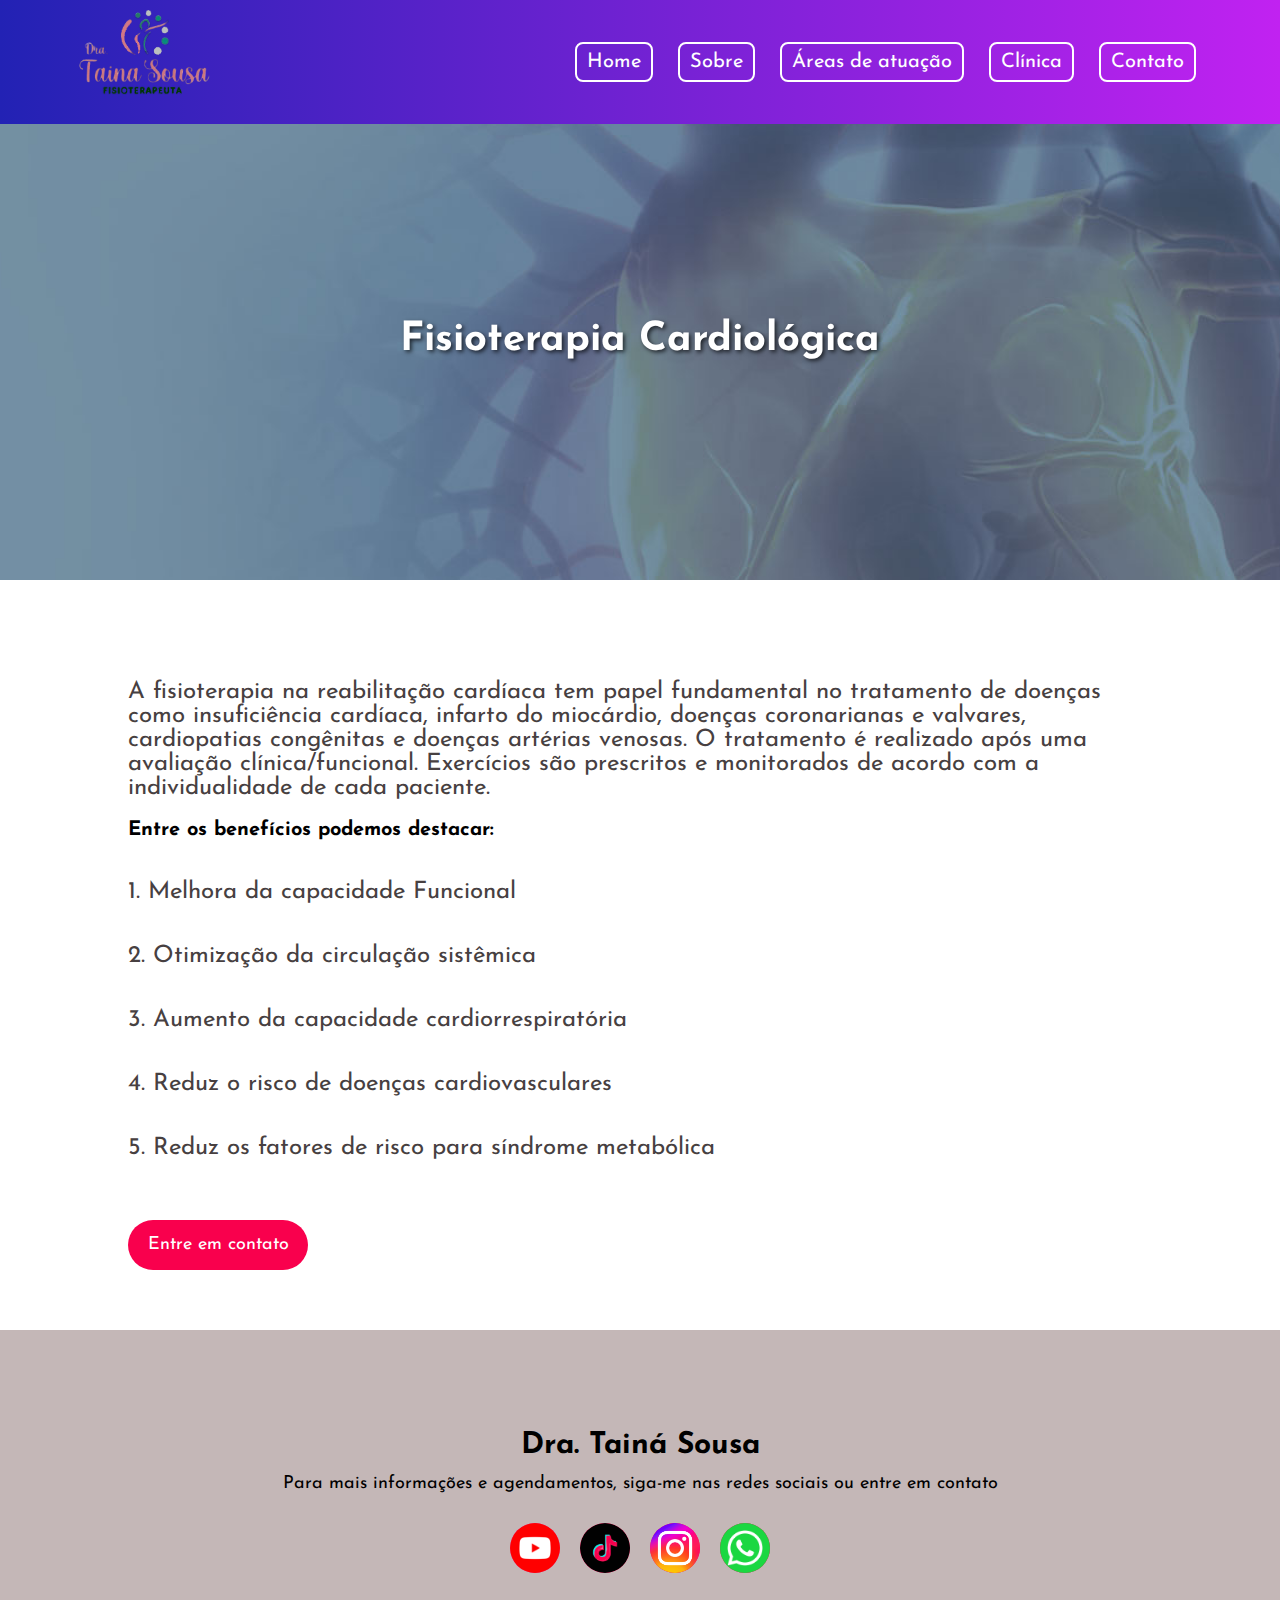
==== public/projeto1/index.html @ 821a134c "dafefa" ====
<!DOCTYPE html>
<html lang="pt-br">
  <head>
    <meta charset="UTF-8" />
    <meta http-equiv="X-UA-Compatible" content="IE=edge" />
    <meta name="viewport" content="width=device-width, initial-scale=1.0" />
    <link rel="stylesheet" href="../styles/styles.css" />
    <link rel="preconnect" href="https://fonts.googleapis.com" />
    <link rel="preconnect" href="https://fonts.gstatic.com" crossorigin />
    <link
      href="https://fonts.googleapis.com/css2?family=Josefin+Sans:ital,wght@0,200;1,200&display=swap"
      rel="stylesheet"
    />
    <link rel="preconnect" href="https://fonts.googleapis.com" />
    <link rel="preconnect" href="https://fonts.gstatic.com" crossorigin />
    <link
      href="https://fonts.googleapis.com/css2?family=Josefin+Sans:ital,wght@0,500;1,500&display=swap"
      rel="stylesheet"
    />
    <title>Dra. Tainá Sousa</title>
  </head>
  <body>
    <div class="caixa-principal" id="home">
      <nav>
        <div class="logo">
          <img
            src="../../img/Fisioterapia/logo.png"
            alt="Logo foto"
            class="logo-foto"
          />
        </div>

        <ul>
          <li><a class="link-menu" href="../../index.html#home">Home</a></li>
          <li><a class="link-menu" href="../../index.html#sobre">Sobre</a></li>
          <li><a class="link-menu" href="../../index.html#projetos">Áreas de atuação</a></li>
          <li><a class="link-menu" href="../../index.html#clinica">Clínica</a></li>
          <li><a class="link-menu" href="#fale-comigo">Contato</a></li>
        </ul>
      </nav>
      </nav>
      <div class="projetos" id="projetos">
        <div class="fundo">
          <img src="../../img/Fisioterapia/caps/1.png" alt="caps" />
        </div>
        
        <div class="cards-projetos">
          <div class="cards">
            <h5>Fisioterapia Cardiológica</h5>
           
          </div>
        </div>
        <div class="cards-projetos"></div>
      </div>
      <section id="sobre">
        <div>
          <p>
            A fisioterapia na reabilitação cardíaca tem papel fundamental no tratamento de doenças como insuficiência cardíaca, infarto do miocárdio, doenças coronarianas e valvares, cardiopatias congênitas e doenças artérias venosas. O tratamento é realizado após uma avaliação clínica/funcional. Exercícios são prescritos e monitorados de acordo com a individualidade de cada paciente.
          </p>
          <ul>
            <li>
              <strong>Entre os benefícios podemos destacar:</strong> 
              <p>1. Melhora da capacidade Funcional</p>
              <p>2. Otimização da circulação sistêmica</p>
              <p>3. Aumento da capacidade cardiorrespiratória</p>
              <p>4. Reduz o risco de doenças cardiovasculares</p>
              <p>5. Reduz os fatores de risco para síndrome metabólica</p>
            </li>
          </ul>
          <a href="https://www.linkedin.com/in/francilino-neto" target="_blank">
            <button>Entre em contato</button>
          </a>
        </div>
      </section>
      <footer id="fale-comigo">
        <h5>Dra. Tainá Sousa</h5>
        <p>
          Para mais informações e agendamentos, siga-me nas redes sociais ou entre em contato
        </p>
  
        <div class="social">
          <a href="https://www.linkedin.com/in/francilino-neto" target="_blank"
            ><img src="../../img/you.png" alt="LinkedIn"
          /></a>
          <a href="https://t.me/programador_python" target="_blank"
            ><img src="../../img/tick.png" alt="Telegram"
          /></a>
          <a href="https://github.com/Francilino-Netoo" target="_blank"
            ><img src="../../img/insta.png" alt="GitHub"
          /></a>
          <a
            href="https://api.whatsapp.com/send/?phone=%2B5588996015972&text&type=phone_number&app_absent=0"
            target="_blank"
            ><img src="../../img/wha.png" alt="WhatsApp"
          /></a>
        </div>
      </footer>
    </div>
  </body>
</html>
---- public/styles/styles.css ----
* {
  margin: 0;
  padding: 0;
  box-sizing: border-box;
  font-family: "Josefin Sans", sans-serif;
}

.caixa-principal {
  height: 100vh;
  width: 100%;
  background-size: 30%;
  background-position: right 100px bottom 100px;
  background-repeat: no-repeat;

  z-index: 1;
}

nav {
  position: fixed;
  display: flex;
  top: 0;
  left: 0;
  align-items: center;
  justify-content: space-between;
  width: 100%;
  background: linear-gradient(to right, #2222b4, #c122f1);
  padding: 0.01% 5%;
  z-index: 1000;
}

.logo img {
  height: 100px;
  margin-right: 20px;
  margin-bottom: 20px;
}

.minha-foto {
  display: none;
}

li {
  list-style: none;
  display: inline-block;
  font-size: 20px;
  margin-right: 20px;
  cursor: pointer;
}

.link-menu {
  text-decoration: none;
  color: #ffffff;
  border: 2px solid;
  padding: 3px 10px;
  border-radius: 8px;
  display: inline-block;
  line-height: 1.5;
  text-align: center;
}

li {
  display: inline;
  margin-right: 20px;
}

li:hover .link-menu,
.link-menu:hover {
  color: #00f929;
  border-color: #f9004d;
}

/* Contêiner principal */
.meu-nome {
  position: relative;
  width: 100%;
  max-width: 100%;
  overflow: hidden;
  height: 600px;
  display: flex;
  align-items: center;
  justify-content: center;
  margin-top: 100px;
}

/* Contêiner do slider */
.slider {
  position: relative;
  width: 100%;
  height: 100%;
  display: flex;
  transition: opacity 1s ease-in-out;
}

/* Slide individual */
.slide {
  position: absolute;
  width: 100%;
  height: 100%;
  opacity: 0;
  transition: opacity 1s ease-in-out;
  align-items: center;
  justify-content: center;
}

/* Slide ativo */
.slide.active {
  opacity: 1;
}

/* Texto sobreposto */
.slider-text {
  position: absolute;
  bottom: 50%;
  left: 50%;
  transform: translateX(-50%);
  color: white;
  font-size: 50px;
  text-shadow: 2px 2px 4px rgba(0, 0, 0, 0.7);
  z-index: 10;
  text-align: center;
}

/* Setas de navegação */
.prev,
.next {
  position: absolute;
  bottom: 50%;
  width: auto;
  padding: 25px;
  color: white;
  font-weight: bold;
  font-size: 40px;
  border-radius: 0 3px 3px 0;
  cursor: pointer;
  user-select: none;
  text-align: center;

  z-index: 3;
}

.prev {
  left: 10px;
}

.next {
  right: 10px;
}

/* Dots de navegação */
.nav-dots {
  position: absolute;
  bottom: 20px;
  left: 50%;
  transform: translateX(-50%);
  display: flex;
  gap: 10px;
}

.dot {
  background-color: #ffffff;
  border-radius: 50%;
  height: 10px;
  width: 10px;
  cursor: pointer;
  transition: background-color 0.3s ease;
}

.dot.active {
  background-color: #f9004d;
}

.agendar {
  text-align: center;
  margin-top: 10vh;
}

.agendar h2 {
  font-family: "Josefin Sans", sans-serif;
  font-weight: 700;
  color: #000000;
  font-size: 36px;
  margin: 0;
}

.agendar h2 span {
  display: inline;
}

.agendar h2 .fisiolife {
  color: #008000;
}

.agendar h2 .fisiolife-live {
  color: #00ff00;
}

.agendar h2 a {
  color: #f9004d;
  text-decoration: none;
  font-weight: bold;
}

.agendar h2 a:hover {
  text-decoration: underline;
}

section {
  display: flex;
  align-items: center;
  padding: 60px 10%;
  background-color: #fff;
  flex-wrap: wrap;
}

section img {
  height: 400px;
  border-radius: 50%;
  border: 2px solid #f9004d;
  margin-right: 20px;
  margin-bottom: 20px;
}
section#sobre p {
  margin-bottom: 20px;
}

section#sobre ul {
  margin-bottom: 20px;
}

section#sobre ul li {
  margin-bottom: 10px;
}
section#sobre ul li strong {
  display: block;
  margin-top: 10px;
  font-weight: bold;
}

section div h2 {
  color: #000000;
  font-size: 75px;
}

section div p {
  color: #474041;
  font-size: 24px;
  margin-top: 40px;
  margin-bottom: 60px;
}

section div button {
  color: #ffffff;
  background-color: #f9004d;
  height: 50px;
  width: 180px;
  font-size: 18px;
  border: none;
  border-radius: 26px;
}

section div button:hover {
  color: #000;
  border: 3px solid #f9004d;
  transition: 0.5s;
}

/*********************************/
.projetos {
  padding-top: 50px;
  padding-bottom: 100px;
  position: relative;
  text-align: center; /* Centraliza o texto e os elementos dentro da seção projetos */
}

.fundo {
  position: fixed;
  top: 0;
  left: 0;
  width: 100%;
  height: 100%;
  z-index: -1; /* Certifique-se de que está atrás de outros elementos */
  overflow: hidden; /* Garante que a imagem não ultrapasse a área da div */
}

.fundo img {
  width: 100%;
  height: 100%;
  object-fit: cover;
}

.projetos h2 {
  font-size: 50px;
  color: #ffffff;
  margin-bottom: 50px;
}

/* Estilo para o contêiner dos cartões */
.cards-projetos {
  display: grid;
  gap: 20px 1px;
  justify-items: center;
  margin-top: 100px;
}

/* Estilo para cada cartão */
.cards {
  width: 100%;
  max-width: 100%;
  height: 230px;
  position: relative;
  border-radius: 10px;
  overflow: hidden;
  display: flex;
  align-items: center;
  justify-content: center;
}

/* Contêiner da imagem dentro do cartão */
.cards .a img {
  width: 100%;
  height: 100%;
  object-fit: cover;
  display: block;
}

/* Estilo para o texto sobre a imagem */
.cards h5 {
  position: absolute;
  width: 100%;
  bottom: 20px;
  left: 50%;
  transform: translateX(-50%);
  color: #ffffff;
  font-size: 40px;
  margin: 0;
  text-shadow: 2px 2px 4px rgba(0, 0, 0, 0.7);
  align-items: center;
  justify-content: center;
  z-index: 1;
}
/************************************* */

.video-clinica {
  display: flex;
  gap: 20px; /* Espaçamento entre o vídeo e o mapa */
  align-items: flex-start; /* Alinha o vídeo e o mapa no topo */
}
.video iframe {
  width: 90%; /* Faz o iframe ocupar toda a largura do contêiner */
  height: 500px; /* Faz o iframe ocupar toda a altura do contêiner */
  border: 0; /* Remove a borda do iframe */
}
.video,
.map {
  flex: 1; /* Faz o vídeo e o mapa ocuparem a mesma largura */
}
.map h2 {
  margin-top: 10px;
  font-size: 20px;
  text-shadow: 2px 2px 4px rgba(0, 0, 0, 0.7);
}
.map a {
  text-decoration: none; /* Remove o sublinhado do link */
  color: #000; /* Define a cor padrão do texto do link */
  display: block; /* Garante que o link ocupe a largura do elemento pai */
  transition: color 0.3s; /* Adiciona uma transição suave na cor */
}

.map a:hover {
  color: #007bff; /* Cor do texto quando o mouse passa sobre o link */
}

iframe {
  max-width: 100%; /* Garante que o iframe não exceda a largura do contêiner */
  height: 500px; /* Ajusta a altura do iframe para manter a proporção */
}

/************************************* */
footer {
  background-color: #c4b7b7;
  padding-top: 100px;
  padding-bottom: 120px;
  display: flex;
  flex-direction: column;
  align-items: center;
  justify-content: center;
}

footer h5 {
  color: #000;
  font-size: 30px;
}

footer p {
  color: #000;
  font-size: 18px;
  margin-top: 14px;
  margin-bottom: 30px;
}

.social {
  display: flex;
  gap: 20px;
}

.social img {
  height: 50px;
  border-radius: 50%;
}

.social a {
  background-color: #f9004d;
  padding: 15px;
  display: flex;
  border-radius: 50%;
  align-items: center;
  justify-content: center;
  height: 50px;
  width: 50px;
  cursor: pointer;
}

.social a:hover {
  transform: scale(1.3);
  transition: 0.5s;
}
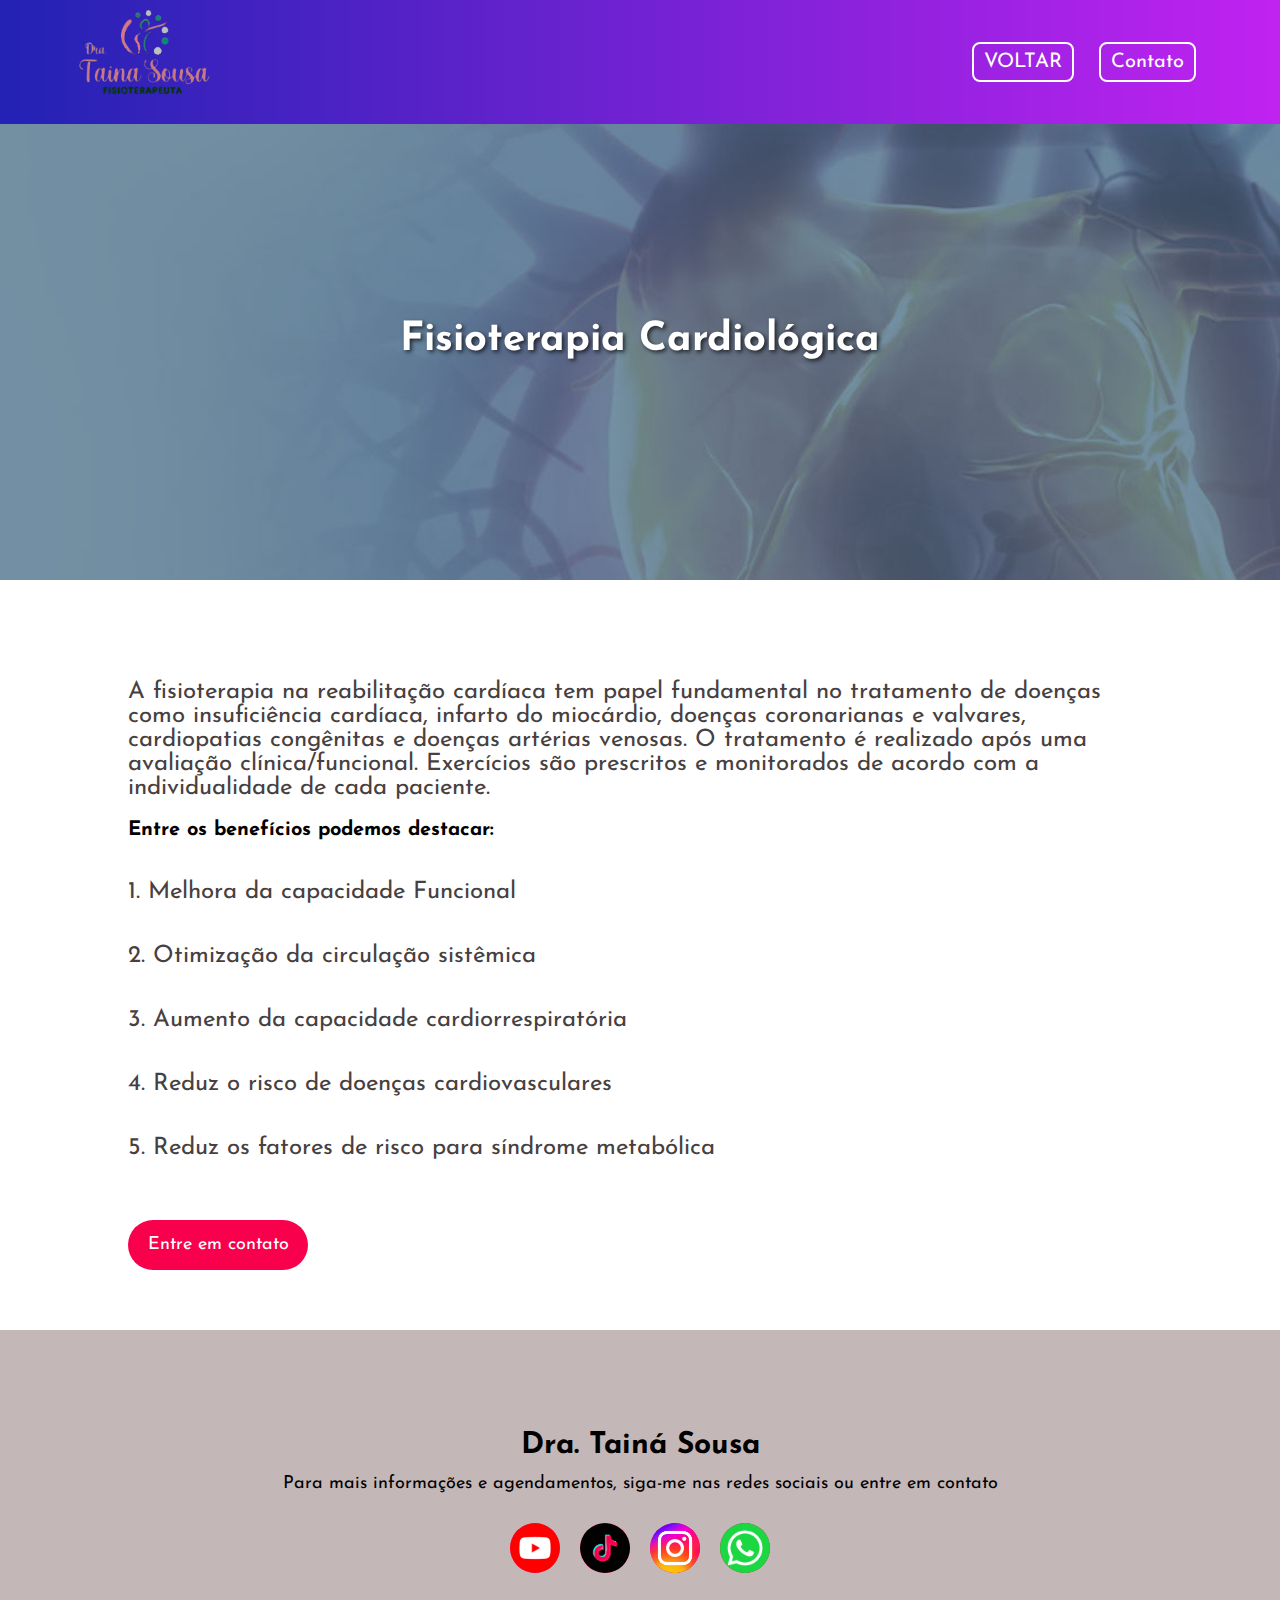
==== commit 8e710d79: "fefsfef" ====
--- a/public/projeto1/index.html
+++ b/public/projeto1/index.html
@@ -23,22 +23,20 @@
     <div class="caixa-principal" id="home">
       <nav>
         <div class="logo">
-          <img
+          <a class="link-menu1" href="../../index.html#home"
+            ><img
             src="../../img/Fisioterapia/logo.png"
             alt="Logo foto"
             class="logo-foto"
-          />
+          /></a>
         </div>
 
         <ul>
-          <li><a class="link-menu" href="../../index.html#home">Home</a></li>
-          <li><a class="link-menu" href="../../index.html#sobre">Sobre</a></li>
-          <li><a class="link-menu" href="../../index.html#projetos">Áreas de atuação</a></li>
-          <li><a class="link-menu" href="../../index.html#clinica">Clínica</a></li>
+          <li><a class="link-menu" href="../../index.html#projetos">VOLTAR</a></li>
           <li><a class="link-menu" href="#fale-comigo">Contato</a></li>
         </ul>
       </nav>
-      </nav>
+  
       <div class="projetos" id="projetos">
         <div class="fundo">
           <img src="../../img/Fisioterapia/caps/1.png" alt="caps" />
--- a/public/styles/styles.css
+++ b/public/styles/styles.css
@@ -423,3 +423,692 @@
   transform: scale(1.3);
   transition: 0.5s;
 }
+
+
+@media (max-width: 600px) { 
+  .logo img {
+    height: 100px;
+    margin-right: 20px;
+    margin-bottom: 20px;
+  }
+  
+  .minha-foto {
+    display: none;
+  }
+  
+  li {
+    list-style: none;
+    display: inline-block;
+    font-size: 20px;
+    margin-right: 20px;
+    cursor: pointer;
+  }
+  
+  .link-menu {
+    text-decoration: none;
+    color: #ffffff;
+    border: 2px solid;
+    padding: 3px 10px;
+    border-radius: 8px;
+    display: inline-block;
+    line-height: 1.5;
+    text-align: center;
+  }
+  
+  li {
+    display: inline;
+    margin-right: 20px;
+  }
+  
+  li:hover .link-menu,
+  .link-menu:hover {
+    color: #00f929;
+    border-color: #f9004d;
+  }
+  
+  /* Contêiner principal */
+  .meu-nome {
+    position: relative;
+    width: 100%;
+    max-width: 100%;
+    overflow: hidden;
+    height: 600px;
+    display: flex;
+    align-items: center;
+    justify-content: center;
+    margin-top: 100px;
+  }
+  
+  /* Contêiner do slider */
+  .slider {
+    position: relative;
+    width: 100%;
+    height: 100%;
+    display: flex;
+    transition: opacity 1s ease-in-out;
+  }
+  
+  /* Slide individual */
+  .slide {
+    position: absolute;
+    width: 100%;
+    height: 100%;
+    opacity: 0;
+    transition: opacity 1s ease-in-out;
+    align-items: center;
+    justify-content: center;
+  }
+  
+  /* Slide ativo */
+  .slide.active {
+    opacity: 1;
+  }
+  
+  /* Texto sobreposto */
+  .slider-text {
+    position: absolute;
+    bottom: 50%;
+    left: 50%;
+    transform: translateX(-50%);
+    color: white;
+    font-size: 50px;
+    text-shadow: 2px 2px 4px rgba(0, 0, 0, 0.7);
+    z-index: 10;
+    text-align: center;
+  }
+  
+  /* Setas de navegação */
+  .prev,
+  .next {
+    position: absolute;
+    bottom: 50%;
+    width: auto;
+    padding: 25px;
+    color: white;
+    font-weight: bold;
+    font-size: 40px;
+    border-radius: 0 3px 3px 0;
+    cursor: pointer;
+    user-select: none;
+    text-align: center;
+  
+    z-index: 3;
+  }
+  
+  .prev {
+    left: 10px;
+  }
+  
+  .next {
+    right: 10px;
+  }
+  
+  /* Dots de navegação */
+  .nav-dots {
+    position: absolute;
+    bottom: 20px;
+    left: 50%;
+    transform: translateX(-50%);
+    display: flex;
+    gap: 10px;
+  }
+  
+  .dot {
+    background-color: #ffffff;
+    border-radius: 50%;
+    height: 10px;
+    width: 10px;
+    cursor: pointer;
+    transition: background-color 0.3s ease;
+  }
+  
+  .dot.active {
+    background-color: #f9004d;
+  }
+  
+  .agendar {
+    text-align: center;
+    margin-top: 10vh;
+  }
+  
+  .agendar h2 {
+    font-family: "Josefin Sans", sans-serif;
+    font-weight: 700;
+    color: #000000;
+    font-size: 36px;
+    margin: 0;
+  }
+  
+  .agendar h2 span {
+    display: inline;
+  }
+  
+  .agendar h2 .fisiolife {
+    color: #008000;
+  }
+  
+  .agendar h2 .fisiolife-live {
+    color: #00ff00;
+  }
+  
+  .agendar h2 a {
+    color: #f9004d;
+    text-decoration: none;
+    font-weight: bold;
+  }
+  
+  .agendar h2 a:hover {
+    text-decoration: underline;
+  }
+  
+  section {
+    display: flex;
+    align-items: center;
+    padding: 60px 10%;
+    background-color: #fff;
+    flex-wrap: wrap;
+  }
+  
+  section img {
+    height: 400px;
+    border-radius: 50%;
+    border: 2px solid #f9004d;
+    margin-right: 20px;
+    margin-bottom: 20px;
+  }
+  section#sobre p {
+    margin-bottom: 20px;
+  }
+  
+  section#sobre ul {
+    margin-bottom: 20px;
+  }
+  
+  section#sobre ul li {
+    margin-bottom: 10px;
+  }
+  section#sobre ul li strong {
+    display: block;
+    margin-top: 10px;
+    font-weight: bold;
+  }
+  
+  section div h2 {
+    color: #000000;
+    font-size: 75px;
+  }
+  
+  section div p {
+    color: #474041;
+    font-size: 24px;
+    margin-top: 40px;
+    margin-bottom: 60px;
+  }
+  
+  section div button {
+    color: #ffffff;
+    background-color: #f9004d;
+    height: 50px;
+    width: 180px;
+    font-size: 18px;
+    border: none;
+    border-radius: 26px;
+  }
+  
+  section div button:hover {
+    color: #000;
+    border: 3px solid #f9004d;
+    transition: 0.5s;
+  }
+  
+  /*********************************/
+  .projetos {
+    padding-top: 50px;
+    padding-bottom: 100px;
+    position: relative;
+    text-align: center; /* Centraliza o texto e os elementos dentro da seção projetos */
+  }
+  
+  .fundo {
+    position: fixed;
+    top: 0;
+    left: 0;
+    width: 100%;
+    height: 100%;
+    z-index: -1; /* Certifique-se de que está atrás de outros elementos */
+    overflow: hidden; /* Garante que a imagem não ultrapasse a área da div */
+  }
+  
+  .fundo img {
+    width: 100%;
+    height: 100%;
+    object-fit: cover;
+  }
+  
+  .projetos h2 {
+    font-size: 50px;
+    color: #ffffff;
+    margin-bottom: 50px;
+  }
+  
+  /* Estilo para o contêiner dos cartões */
+  .cards-projetos {
+    display: grid;
+    gap: 20px 1px;
+    justify-items: center;
+    margin-top: 100px;
+  }
+  
+  /* Estilo para cada cartão */
+  .cards {
+    width: 100%;
+    max-width: 100%;
+    height: 230px;
+    position: relative;
+    border-radius: 10px;
+    overflow: hidden;
+    display: flex;
+    align-items: center;
+    justify-content: center;
+  }
+  
+  /* Contêiner da imagem dentro do cartão */
+  .cards .a img {
+    width: 100%;
+    height: 100%;
+    object-fit: cover;
+    display: block;
+  }
+  
+  /* Estilo para o texto sobre a imagem */
+  .cards h5 {
+    position: absolute;
+    width: 100%;
+    bottom: 20px;
+    left: 50%;
+    transform: translateX(-50%);
+    color: #ffffff;
+    font-size: 40px;
+    margin: 0;
+    text-shadow: 2px 2px 4px rgba(0, 0, 0, 0.7);
+    align-items: center;
+    justify-content: center;
+    z-index: 1;
+  }
+  /************************************* */
+  
+  /************************************* */
+  footer {
+    background-color: #c4b7b7;
+    padding-top: 100px;
+    padding-bottom: 120px;
+    display: flex;
+    flex-direction: column;
+    align-items: center;
+    justify-content: center;
+  }
+  
+  footer h5 {
+    color: #000;
+    font-size: 30px;
+  }
+  
+  footer p {
+    color: #000;
+    font-size: 18px;
+    margin-top: 14px;
+    margin-bottom: 30px;
+  }
+  
+  .social {
+    display: flex;
+    gap: 20px;
+  }
+  
+  .social img {
+    height: 50px;
+    border-radius: 50%;
+  }
+  
+  .social a {
+    background-color: #f9004d;
+    padding: 15px;
+    display: flex;
+    border-radius: 50%;
+    align-items: center;
+    justify-content: center;
+    height: 50px;
+    width: 50px;
+    cursor: pointer;
+  }
+  
+  .social a:hover {
+    transform: scale(1.3);
+    transition: 0.5s;
+  }
+  
+}
+
+@media (max-width: 480px) { 
+  .caixa-principal {
+    height: 40vh;
+    width: 100%;
+    background-size: 30%;
+    background-position: right 100px bottom 100px;
+    background-repeat: no-repeat;
+  
+    z-index: 1;
+  }
+  
+  .logo img {
+    height: 60px;
+    margin-right: 20px;
+    margin-bottom: 5px;
+  }
+  
+  .minha-foto {
+    display: none;
+  }
+  
+  li {
+    list-style: none;
+    display: inline-block;
+    font-size: 14px;
+    margin-right: 20px;
+    cursor: pointer;
+  }
+  
+  .link-menu {
+    text-decoration: none;
+    color: #ffffff;
+    border: 2px solid;
+    padding: 3px 10px;
+    border-radius: 8px;
+    display: inline-block;
+    line-height: 1.5;
+    text-align: center;
+  }
+  
+  li {
+    display: inline;
+    margin-right: 20px;
+  }
+  
+  li:hover .link-menu,
+  .link-menu:hover {
+    color: #00f929;
+    border-color: #f9004d;
+  }
+  
+  /* Contêiner principal */
+  .meu-nome {
+    position: relative;
+    width: 100%;
+    max-width: 100%;
+    overflow: hidden;
+    height: 600px;
+    display: flex;
+    align-items: center;
+    justify-content: center;
+    margin-top: 40px;
+  }
+  
+  /* Contêiner do slider */
+  .slider {
+    position: relative;
+    width: 100%;
+    height: 100%;
+    display: flex;
+    transition: opacity 1s ease-in-out;
+  }
+  
+  /* Slide individual */
+  .slide {
+    position: absolute;
+    width: 100%;
+    height: 100%;
+    opacity: 0;
+    transition: opacity 1s ease-in-out;
+    align-items: center;
+    justify-content: center;
+  }
+  
+  /* Texto sobreposto */
+  .slider-text {
+    position: absolute;
+    bottom: 50%;
+    left: 50%;
+    transform: translateX(-50%);
+    color: white;
+    font-size: 10px;
+    text-shadow: 2px 2px 4px rgba(0, 0, 0, 0.7);
+    z-index: 10;
+    text-align: center;
+  }
+   /* Estilo para o contêiner dos cartões */
+  .cards-projetos {
+    display: grid;
+    gap: 20px 1px;
+    justify-items: center;
+    margin-top: 5px;
+  }
+  
+  /* Estilo para cada cartão */
+  .cards {
+    width: 100%;
+    max-width: 100%;
+    height: 80px;
+    position: relative;
+    border-radius: 10px;
+    overflow: hidden;
+    display: flex;
+    align-items: center;
+    justify-content: center;
+  }
+  
+  /* Contêiner da imagem dentro do cartão */
+  .cards .a img {
+    width: 100%;
+    height: 100%;
+    object-fit: cover;
+    display: block;
+  }
+  
+  /* Estilo para o texto sobre a imagem */
+  .cards h5 {
+    position: absolute;
+    width: 100%;
+    bottom: 10px;
+    left: 50%;
+    transform: translateX(-50%);
+    color: #ffffff;
+    font-size: 20px;
+    margin: 0;
+    text-shadow: 2px 2px 4px rgba(0, 0, 0, 0.7);
+    align-items: center;
+    justify-content: center;
+    z-index: 1;
+  }
+  /* Setas de navegação */
+  .prev,
+  .next {
+    position: absolute;
+    bottom: 50%;
+    width: auto;
+    padding: 25px;
+    color: white;
+    font-weight: bold;
+    font-size: 10px;
+    border-radius: 0 3px 3px 0;
+    cursor: pointer;
+    user-select: none;
+    text-align: center;
+  
+    z-index: 3;
+  }
+  
+  .prev {
+    left: 10px;
+  }
+  
+  .next {
+    right: 10px;
+  }
+  
+  /* Dots de navegação */
+  .nav-dots {
+    position: absolute;
+    bottom: 10px;
+    left: 50%;
+    transform: translateX(-50%);
+    display: flex;
+    gap: 10px;
+  }
+  
+  .dot {
+    background-color: #ffffff;
+    border-radius: 50%;
+    height: 10px;
+    width: 10px;
+    cursor: pointer;
+    transition: background-color 0.3s ease;
+  }
+  
+  .agendar {
+    text-align: center;
+    margin-top: 2vh;
+  }
+  
+  .agendar h2 {
+    font-family: "Josefin Sans", sans-serif;
+    font-weight: 700;
+    color: #000000;
+    font-size: 36px;
+    margin: 0;
+  }
+  
+  
+  .agendar h2 a {
+    color: #f9004d;
+    text-decoration: none;
+    font-weight: bold;
+  }
+  
+  .agendar h2 a:hover {
+    text-decoration: underline;
+  }
+  
+  section {
+    display: flex;
+    align-items: center;
+    padding: 15px 10%;
+    background-color: #fff;
+    flex-wrap: wrap;
+  }
+  
+  section img {
+    height: 400px;
+    border-radius: 50%;
+    border: 2px solid #f9004d;
+    margin-right: 20px;
+    margin-bottom: 20px;
+  }
+  section#sobre p {
+    margin-bottom: 20px;
+  }
+  
+  section#sobre ul {
+    margin-bottom: 20px;
+  }
+  
+  section#sobre ul li {
+    margin-bottom: 10px;
+  }
+  section#sobre ul li strong {
+    display: block;
+    margin-top: 5px;
+    font-weight: bold;
+  }
+  
+  section div h2 {
+    color: #000000;
+    font-size: 14px;
+  }
+  
+  section div p {
+    color: #474041;
+    font-size: 14px;
+    margin-top: 20px;
+    margin-bottom: 20px;
+  }
+  
+  section div button {
+    color: #ffffff;
+    background-color: #f9004d;
+    height: 30px;
+    width: 130px;
+    font-size: 12px;
+    border: none;
+    border-radius: 26px;
+  }
+  
+  section div button:hover {
+    color: #000;
+    border: 3px solid #f9004d;
+    transition: 0.5s;
+  }
+  
+  /************************************* */
+  /************************************* */
+  footer {
+    background-color: #c4b7b7;
+    padding-top: 30px;
+    padding-bottom: 120px;
+    display: flex;
+    flex-direction: column;
+    align-items: center;
+    justify-content: center;
+  }
+  
+  footer h5 {
+    color: #000;
+    font-size: 20px;
+  }
+  
+  footer p {
+    color: #000;
+    font-size: 13px;
+    margin-top: 5px;
+    margin-bottom: 5px;
+    margin: 20px;
+    text-align: center;
+  }
+  
+  .social {
+    display: flex;
+    gap: 15px;
+  }
+  
+  .social img {
+    height: 50px;
+    border-radius: 50%;
+  }
+  
+  .social a {
+    background-color: #f9004d;
+    padding: 15px;
+    display: flex;
+    border-radius: 50%;
+    align-items: center;
+    justify-content: center;
+    height: 50px;
+    width: 50px;
+    cursor: pointer;
+  }
+  
+  .social a:hover {
+    transform: scale(1.3);
+    transition: 0.5s;
+  }
+  
+}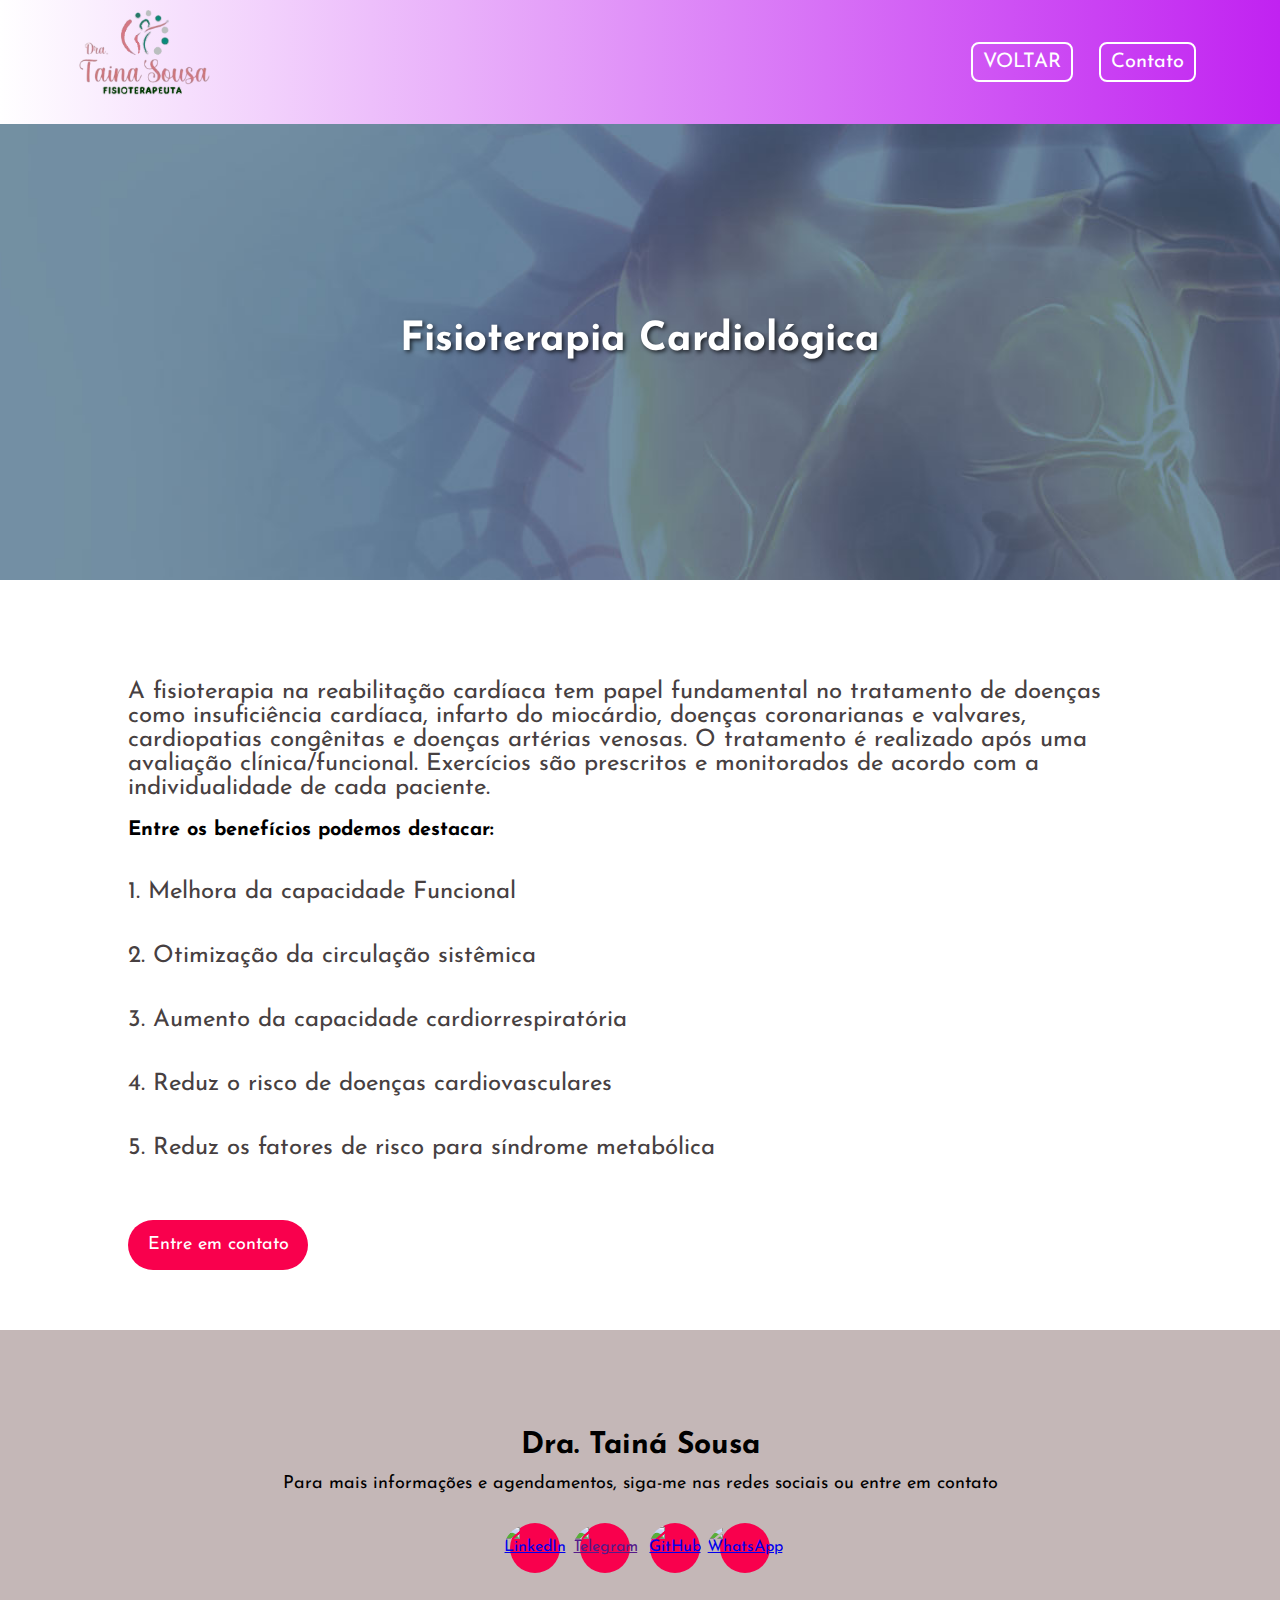
==== commit 821f1824: "e2erqrf3re32" ====
--- a/public/projeto1/index.html
+++ b/public/projeto1/index.html
@@ -25,27 +25,28 @@
         <div class="logo">
           <a class="link-menu1" href="../../index.html#home"
             ><img
-            src="../../img/Fisioterapia/logo.png"
-            alt="Logo foto"
-            class="logo-foto"
+              src="../../img/Fisioterapia/logo.png"
+              alt="Logo foto"
+              class="logo-foto"
           /></a>
         </div>
 
         <ul>
-          <li><a class="link-menu" href="../../index.html#projetos">VOLTAR</a></li>
+          <li>
+            <a class="link-menu" href="../../index.html#projetos">VOLTAR</a>
+          </li>
           <li><a class="link-menu" href="#fale-comigo">Contato</a></li>
         </ul>
       </nav>
-  
+
       <div class="projetos" id="projetos">
         <div class="fundo">
           <img src="../../img/Fisioterapia/caps/1.png" alt="caps" />
         </div>
-        
+
         <div class="cards-projetos">
           <div class="cards">
             <h5>Fisioterapia Cardiológica</h5>
-           
           </div>
         </div>
         <div class="cards-projetos"></div>
@@ -53,11 +54,16 @@
       <section id="sobre">
         <div>
           <p>
-            A fisioterapia na reabilitação cardíaca tem papel fundamental no tratamento de doenças como insuficiência cardíaca, infarto do miocárdio, doenças coronarianas e valvares, cardiopatias congênitas e doenças artérias venosas. O tratamento é realizado após uma avaliação clínica/funcional. Exercícios são prescritos e monitorados de acordo com a individualidade de cada paciente.
+            A fisioterapia na reabilitação cardíaca tem papel fundamental no
+            tratamento de doenças como insuficiência cardíaca, infarto do
+            miocárdio, doenças coronarianas e valvares, cardiopatias congênitas
+            e doenças artérias venosas. O tratamento é realizado após uma
+            avaliação clínica/funcional. Exercícios são prescritos e monitorados
+            de acordo com a individualidade de cada paciente.
           </p>
           <ul>
             <li>
-              <strong>Entre os benefícios podemos destacar:</strong> 
+              <strong>Entre os benefícios podemos destacar:</strong>
               <p>1. Melhora da capacidade Funcional</p>
               <p>2. Otimização da circulação sistêmica</p>
               <p>3. Aumento da capacidade cardiorrespiratória</p>
@@ -73,23 +79,26 @@
       <footer id="fale-comigo">
         <h5>Dra. Tainá Sousa</h5>
         <p>
-          Para mais informações e agendamentos, siga-me nas redes sociais ou entre em contato
+          Para mais informações e agendamentos, siga-me nas redes sociais ou
+          entre em contato
         </p>
-  
+
         <div class="social">
-          <a href="https://www.linkedin.com/in/francilino-neto" target="_blank"
-            ><img src="../../img/you.png" alt="LinkedIn"
+          <a href="https://www.youtube.com/@Dra.Tain%C3%A1Sousa" target="_blank"
+            ><img src="./img/you.png" alt="LinkedIn"
           /></a>
-          <a href="https://t.me/programador_python" target="_blank"
-            ><img src="../../img/tick.png" alt="Telegram"
-          /></a>
-          <a href="https://github.com/Francilino-Netoo" target="_blank"
-            ><img src="../../img/insta.png" alt="GitHub"
+          <a href="" target="_blank"
+            ><img src="./img/tick.png" alt="Telegram"
           /></a>
           <a
-            href="https://api.whatsapp.com/send/?phone=%2B5588996015972&text&type=phone_number&app_absent=0"
+            href="https://www.instagram.com/dra_tai_sousa_costa"
             target="_blank"
-            ><img src="../../img/wha.png" alt="WhatsApp"
+            ><img src="./img/insta.png" alt="GitHub"
+          /></a>
+          <a
+            href="https://api.whatsapp.com/send/?phone=%2B558897015525&text&type=phone_number&app_absent=0"
+            target="_blank"
+            ><img src="./img/wha.png" alt="WhatsApp"
           /></a>
         </div>
       </footer>
--- a/public/styles/styles.css
+++ b/public/styles/styles.css
@@ -23,7 +23,7 @@
   align-items: center;
   justify-content: space-between;
   width: 100%;
-  background: linear-gradient(to right, #2222b4, #c122f1);
+  background: linear-gradient(to right, #fff, #c122f1);
   padding: 0.01% 5%;
   z-index: 1000;
 }
@@ -424,18 +424,17 @@
   transition: 0.5s;
 }
 
-
-@media (max-width: 600px) { 
+@media (max-width: 600px) {
   .logo img {
     height: 100px;
     margin-right: 20px;
     margin-bottom: 20px;
   }
-  
+
   .minha-foto {
     display: none;
   }
-  
+
   li {
     list-style: none;
     display: inline-block;
@@ -443,7 +442,7 @@
     margin-right: 20px;
     cursor: pointer;
   }
-  
+
   .link-menu {
     text-decoration: none;
     color: #ffffff;
@@ -454,18 +453,18 @@
     line-height: 1.5;
     text-align: center;
   }
-  
+
   li {
     display: inline;
     margin-right: 20px;
   }
-  
+
   li:hover .link-menu,
   .link-menu:hover {
     color: #00f929;
     border-color: #f9004d;
   }
-  
+
   /* Contêiner principal */
   .meu-nome {
     position: relative;
@@ -478,7 +477,7 @@
     justify-content: center;
     margin-top: 100px;
   }
-  
+
   /* Contêiner do slider */
   .slider {
     position: relative;
@@ -487,7 +486,7 @@
     display: flex;
     transition: opacity 1s ease-in-out;
   }
-  
+
   /* Slide individual */
   .slide {
     position: absolute;
@@ -498,12 +497,12 @@
     align-items: center;
     justify-content: center;
   }
-  
+
   /* Slide ativo */
   .slide.active {
     opacity: 1;
   }
-  
+
   /* Texto sobreposto */
   .slider-text {
     position: absolute;
@@ -516,7 +515,7 @@
     z-index: 10;
     text-align: center;
   }
-  
+
   /* Setas de navegação */
   .prev,
   .next {
@@ -531,18 +530,18 @@
     cursor: pointer;
     user-select: none;
     text-align: center;
-  
+
     z-index: 3;
   }
-  
+
   .prev {
     left: 10px;
   }
-  
+
   .next {
     right: 10px;
   }
-  
+
   /* Dots de navegação */
   .nav-dots {
     position: absolute;
@@ -552,7 +551,7 @@
     display: flex;
     gap: 10px;
   }
-  
+
   .dot {
     background-color: #ffffff;
     border-radius: 50%;
@@ -561,16 +560,16 @@
     cursor: pointer;
     transition: background-color 0.3s ease;
   }
-  
+
   .dot.active {
     background-color: #f9004d;
   }
-  
+
   .agendar {
     text-align: center;
     margin-top: 10vh;
   }
-  
+
   .agendar h2 {
     font-family: "Josefin Sans", sans-serif;
     font-weight: 700;
@@ -578,29 +577,29 @@
     font-size: 36px;
     margin: 0;
   }
-  
+
   .agendar h2 span {
     display: inline;
   }
-  
+
   .agendar h2 .fisiolife {
     color: #008000;
   }
-  
+
   .agendar h2 .fisiolife-live {
     color: #00ff00;
   }
-  
+
   .agendar h2 a {
     color: #f9004d;
     text-decoration: none;
     font-weight: bold;
   }
-  
+
   .agendar h2 a:hover {
     text-decoration: underline;
   }
-  
+
   section {
     display: flex;
     align-items: center;
@@ -608,7 +607,7 @@
     background-color: #fff;
     flex-wrap: wrap;
   }
-  
+
   section img {
     height: 400px;
     border-radius: 50%;
@@ -619,11 +618,11 @@
   section#sobre p {
     margin-bottom: 20px;
   }
-  
+
   section#sobre ul {
     margin-bottom: 20px;
   }
-  
+
   section#sobre ul li {
     margin-bottom: 10px;
   }
@@ -632,19 +631,19 @@
     margin-top: 10px;
     font-weight: bold;
   }
-  
+
   section div h2 {
     color: #000000;
     font-size: 75px;
   }
-  
+
   section div p {
     color: #474041;
     font-size: 24px;
     margin-top: 40px;
     margin-bottom: 60px;
   }
-  
+
   section div button {
     color: #ffffff;
     background-color: #f9004d;
@@ -654,13 +653,13 @@
     border: none;
     border-radius: 26px;
   }
-  
+
   section div button:hover {
     color: #000;
     border: 3px solid #f9004d;
     transition: 0.5s;
   }
-  
+
   /*********************************/
   .projetos {
     padding-top: 50px;
@@ -668,7 +667,7 @@
     position: relative;
     text-align: center; /* Centraliza o texto e os elementos dentro da seção projetos */
   }
-  
+
   .fundo {
     position: fixed;
     top: 0;
@@ -678,19 +677,19 @@
     z-index: -1; /* Certifique-se de que está atrás de outros elementos */
     overflow: hidden; /* Garante que a imagem não ultrapasse a área da div */
   }
-  
+
   .fundo img {
     width: 100%;
     height: 100%;
     object-fit: cover;
   }
-  
+
   .projetos h2 {
     font-size: 50px;
     color: #ffffff;
     margin-bottom: 50px;
   }
-  
+
   /* Estilo para o contêiner dos cartões */
   .cards-projetos {
     display: grid;
@@ -698,7 +697,7 @@
     justify-items: center;
     margin-top: 100px;
   }
-  
+
   /* Estilo para cada cartão */
   .cards {
     width: 100%;
@@ -711,7 +710,7 @@
     align-items: center;
     justify-content: center;
   }
-  
+
   /* Contêiner da imagem dentro do cartão */
   .cards .a img {
     width: 100%;
@@ -719,7 +718,7 @@
     object-fit: cover;
     display: block;
   }
-  
+
   /* Estilo para o texto sobre a imagem */
   .cards h5 {
     position: absolute;
@@ -736,7 +735,7 @@
     z-index: 1;
   }
   /************************************* */
-  
+
   /************************************* */
   footer {
     background-color: #c4b7b7;
@@ -747,29 +746,29 @@
     align-items: center;
     justify-content: center;
   }
-  
+
   footer h5 {
     color: #000;
     font-size: 30px;
   }
-  
+
   footer p {
     color: #000;
     font-size: 18px;
     margin-top: 14px;
     margin-bottom: 30px;
   }
-  
+
   .social {
     display: flex;
     gap: 20px;
   }
-  
+
   .social img {
     height: 50px;
     border-radius: 50%;
   }
-  
+
   .social a {
     background-color: #f9004d;
     padding: 15px;
@@ -781,35 +780,34 @@
     width: 50px;
     cursor: pointer;
   }
-  
+
   .social a:hover {
     transform: scale(1.3);
     transition: 0.5s;
   }
-  
-}
-
-@media (max-width: 480px) { 
+}
+
+@media (max-width: 480px) {
   .caixa-principal {
     height: 40vh;
     width: 100%;
     background-size: 30%;
     background-position: right 100px bottom 100px;
     background-repeat: no-repeat;
-  
+
     z-index: 1;
   }
-  
+
   .logo img {
     height: 60px;
     margin-right: 20px;
     margin-bottom: 5px;
   }
-  
+
   .minha-foto {
     display: none;
   }
-  
+
   li {
     list-style: none;
     display: inline-block;
@@ -817,7 +815,7 @@
     margin-right: 20px;
     cursor: pointer;
   }
-  
+
   .link-menu {
     text-decoration: none;
     color: #ffffff;
@@ -828,18 +826,18 @@
     line-height: 1.5;
     text-align: center;
   }
-  
+
   li {
     display: inline;
     margin-right: 20px;
   }
-  
+
   li:hover .link-menu,
   .link-menu:hover {
     color: #00f929;
     border-color: #f9004d;
   }
-  
+
   /* Contêiner principal */
   .meu-nome {
     position: relative;
@@ -852,7 +850,7 @@
     justify-content: center;
     margin-top: 40px;
   }
-  
+
   /* Contêiner do slider */
   .slider {
     position: relative;
@@ -861,7 +859,7 @@
     display: flex;
     transition: opacity 1s ease-in-out;
   }
-  
+
   /* Slide individual */
   .slide {
     position: absolute;
@@ -872,7 +870,7 @@
     align-items: center;
     justify-content: center;
   }
-  
+
   /* Texto sobreposto */
   .slider-text {
     position: absolute;
@@ -885,14 +883,14 @@
     z-index: 10;
     text-align: center;
   }
-   /* Estilo para o contêiner dos cartões */
+  /* Estilo para o contêiner dos cartões */
   .cards-projetos {
     display: grid;
     gap: 20px 1px;
     justify-items: center;
     margin-top: 5px;
   }
-  
+
   /* Estilo para cada cartão */
   .cards {
     width: 100%;
@@ -905,7 +903,7 @@
     align-items: center;
     justify-content: center;
   }
-  
+
   /* Contêiner da imagem dentro do cartão */
   .cards .a img {
     width: 100%;
@@ -913,7 +911,7 @@
     object-fit: cover;
     display: block;
   }
-  
+
   /* Estilo para o texto sobre a imagem */
   .cards h5 {
     position: absolute;
@@ -943,18 +941,18 @@
     cursor: pointer;
     user-select: none;
     text-align: center;
-  
+
     z-index: 3;
   }
-  
+
   .prev {
     left: 10px;
   }
-  
+
   .next {
     right: 10px;
   }
-  
+
   /* Dots de navegação */
   .nav-dots {
     position: absolute;
@@ -964,7 +962,7 @@
     display: flex;
     gap: 10px;
   }
-  
+
   .dot {
     background-color: #ffffff;
     border-radius: 50%;
@@ -973,12 +971,12 @@
     cursor: pointer;
     transition: background-color 0.3s ease;
   }
-  
+
   .agendar {
     text-align: center;
     margin-top: 2vh;
   }
-  
+
   .agendar h2 {
     font-family: "Josefin Sans", sans-serif;
     font-weight: 700;
@@ -986,18 +984,17 @@
     font-size: 36px;
     margin: 0;
   }
-  
-  
+
   .agendar h2 a {
     color: #f9004d;
     text-decoration: none;
     font-weight: bold;
   }
-  
+
   .agendar h2 a:hover {
     text-decoration: underline;
   }
-  
+
   section {
     display: flex;
     align-items: center;
@@ -1005,7 +1002,7 @@
     background-color: #fff;
     flex-wrap: wrap;
   }
-  
+
   section img {
     height: 400px;
     border-radius: 50%;
@@ -1016,11 +1013,11 @@
   section#sobre p {
     margin-bottom: 20px;
   }
-  
+
   section#sobre ul {
     margin-bottom: 20px;
   }
-  
+
   section#sobre ul li {
     margin-bottom: 10px;
   }
@@ -1029,19 +1026,19 @@
     margin-top: 5px;
     font-weight: bold;
   }
-  
+
   section div h2 {
     color: #000000;
     font-size: 14px;
   }
-  
+
   section div p {
     color: #474041;
     font-size: 14px;
     margin-top: 20px;
     margin-bottom: 20px;
   }
-  
+
   section div button {
     color: #ffffff;
     background-color: #f9004d;
@@ -1051,13 +1048,13 @@
     border: none;
     border-radius: 26px;
   }
-  
+
   section div button:hover {
     color: #000;
     border: 3px solid #f9004d;
     transition: 0.5s;
   }
-  
+
   /************************************* */
   /************************************* */
   footer {
@@ -1069,12 +1066,12 @@
     align-items: center;
     justify-content: center;
   }
-  
+
   footer h5 {
     color: #000;
     font-size: 20px;
   }
-  
+
   footer p {
     color: #000;
     font-size: 13px;
@@ -1083,17 +1080,17 @@
     margin: 20px;
     text-align: center;
   }
-  
+
   .social {
     display: flex;
     gap: 15px;
   }
-  
+
   .social img {
     height: 50px;
     border-radius: 50%;
   }
-  
+
   .social a {
     background-color: #f9004d;
     padding: 15px;
@@ -1105,10 +1102,9 @@
     width: 50px;
     cursor: pointer;
   }
-  
+
   .social a:hover {
     transform: scale(1.3);
     transition: 0.5s;
   }
-  
-}+}
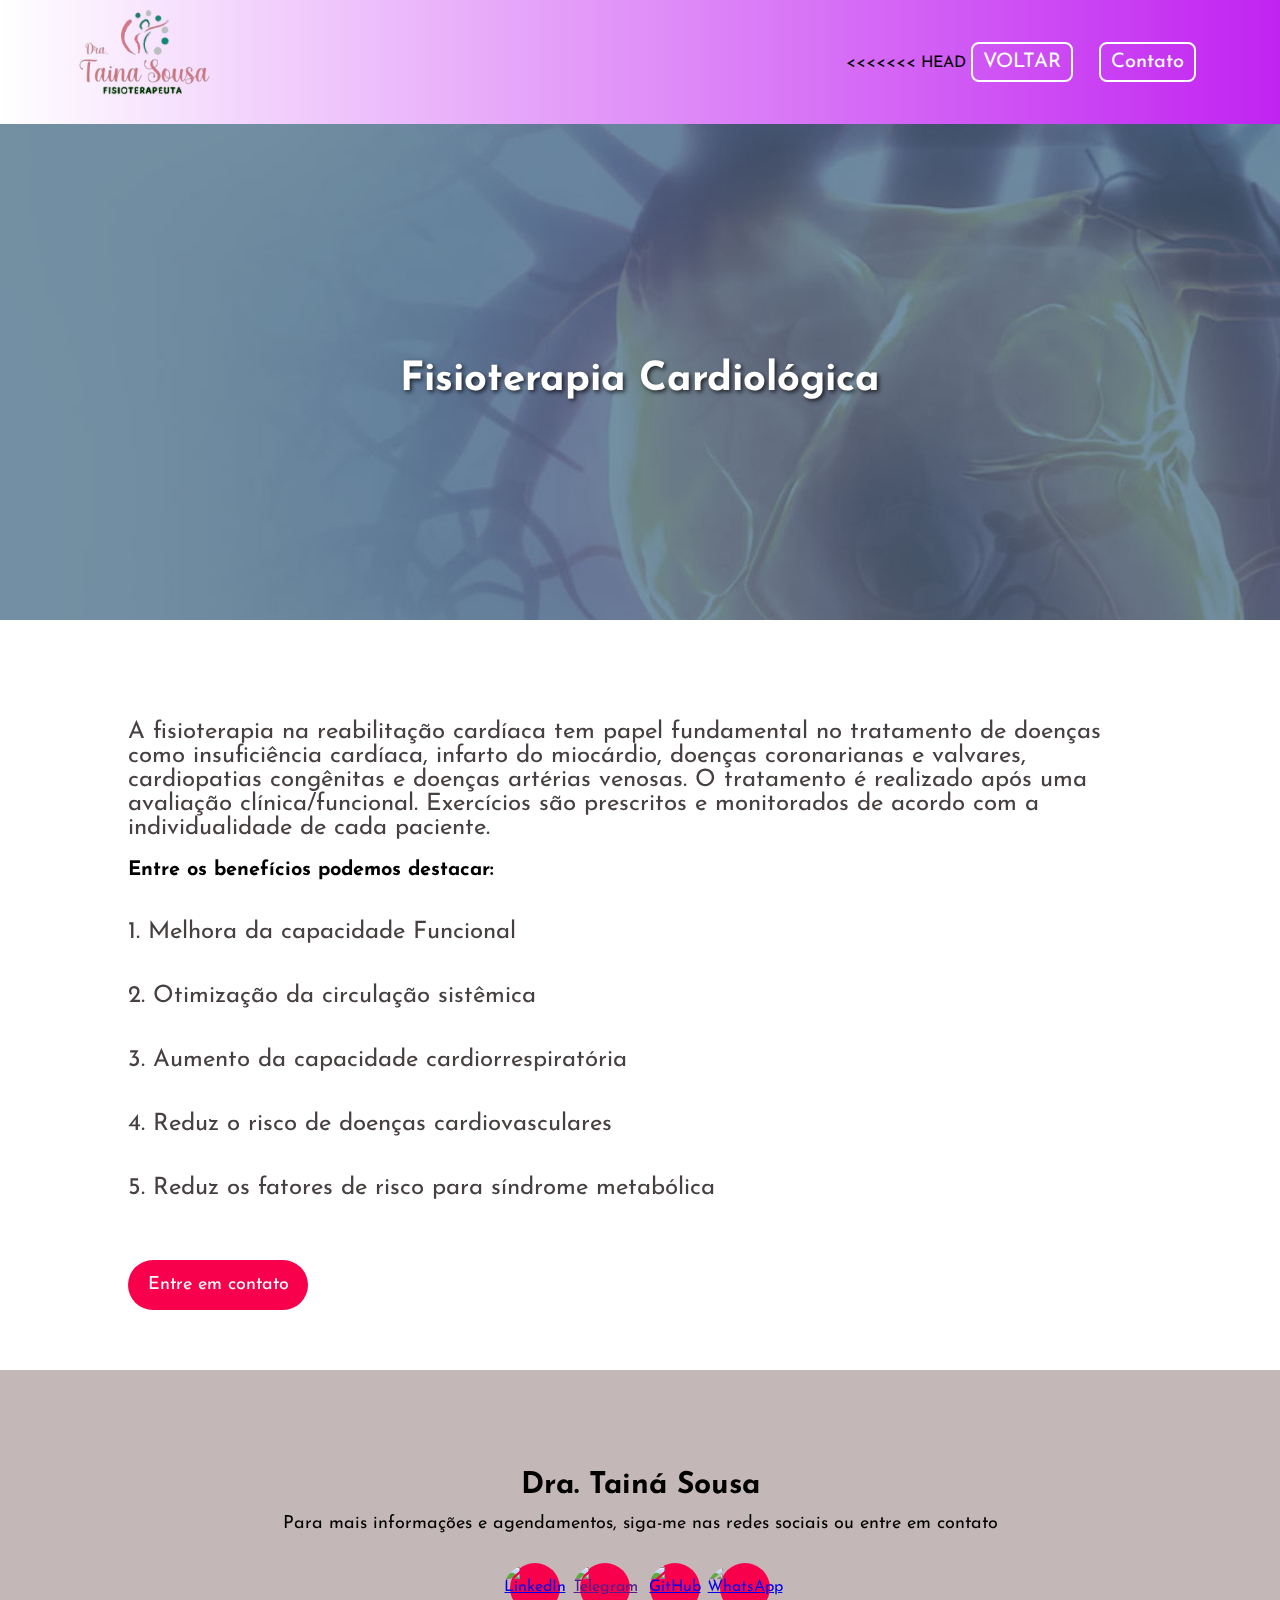
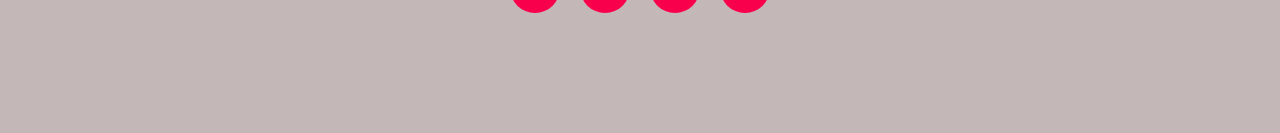
==== commit eafd2e99: "Merge branches 'main' and 'main' of https://github.com/Francilino-Netoo/Fiseoterapia" ====
--- a/public/projeto1/index.html
+++ b/public/projeto1/index.html
@@ -32,6 +32,7 @@
         </div>
 
         <ul>
+<<<<<<< HEAD
           <li>
             <a class="link-menu" href="../../index.html#projetos">VOLTAR</a>
           </li>
@@ -39,6 +40,13 @@
         </ul>
       </nav>
 
+=======
+          <li><a class="link-menu" href="../../index.html#projetos">VOLTAR</a></li>
+          <li><a class="link-menu" href="#fale-comigo">Contato</a></li>
+        </ul>
+      </nav>
+  
+>>>>>>> d86ccdb91c97a0436c0d70c355f8996851c2a311
       <div class="projetos" id="projetos">
         <div class="fundo">
           <img src="../../img/Fisioterapia/caps/1.png" alt="caps" />
--- a/public/styles/styles.css
+++ b/public/styles/styles.css
@@ -424,17 +424,30 @@
   transition: 0.5s;
 }
 
+<<<<<<< HEAD
 @media (max-width: 600px) {
+=======
+
+@media (max-width: 600px) { 
+>>>>>>> d86ccdb91c97a0436c0d70c355f8996851c2a311
   .logo img {
     height: 100px;
     margin-right: 20px;
     margin-bottom: 20px;
   }
+<<<<<<< HEAD
 
   .minha-foto {
     display: none;
   }
 
+=======
+  
+  .minha-foto {
+    display: none;
+  }
+  
+>>>>>>> d86ccdb91c97a0436c0d70c355f8996851c2a311
   li {
     list-style: none;
     display: inline-block;
@@ -442,7 +455,11 @@
     margin-right: 20px;
     cursor: pointer;
   }
-
+<<<<<<< HEAD
+
+=======
+  
+>>>>>>> d86ccdb91c97a0436c0d70c355f8996851c2a311
   .link-menu {
     text-decoration: none;
     color: #ffffff;
@@ -453,18 +470,30 @@
     line-height: 1.5;
     text-align: center;
   }
-
+<<<<<<< HEAD
+
+=======
+  
+>>>>>>> d86ccdb91c97a0436c0d70c355f8996851c2a311
   li {
     display: inline;
     margin-right: 20px;
   }
-
+<<<<<<< HEAD
+
+=======
+  
+>>>>>>> d86ccdb91c97a0436c0d70c355f8996851c2a311
   li:hover .link-menu,
   .link-menu:hover {
     color: #00f929;
     border-color: #f9004d;
   }
-
+<<<<<<< HEAD
+
+=======
+  
+>>>>>>> d86ccdb91c97a0436c0d70c355f8996851c2a311
   /* Contêiner principal */
   .meu-nome {
     position: relative;
@@ -477,7 +506,11 @@
     justify-content: center;
     margin-top: 100px;
   }
-
+<<<<<<< HEAD
+
+=======
+  
+>>>>>>> d86ccdb91c97a0436c0d70c355f8996851c2a311
   /* Contêiner do slider */
   .slider {
     position: relative;
@@ -486,7 +519,11 @@
     display: flex;
     transition: opacity 1s ease-in-out;
   }
-
+<<<<<<< HEAD
+
+=======
+  
+>>>>>>> d86ccdb91c97a0436c0d70c355f8996851c2a311
   /* Slide individual */
   .slide {
     position: absolute;
@@ -497,12 +534,20 @@
     align-items: center;
     justify-content: center;
   }
-
+<<<<<<< HEAD
+
+=======
+  
+>>>>>>> d86ccdb91c97a0436c0d70c355f8996851c2a311
   /* Slide ativo */
   .slide.active {
     opacity: 1;
   }
-
+<<<<<<< HEAD
+
+=======
+  
+>>>>>>> d86ccdb91c97a0436c0d70c355f8996851c2a311
   /* Texto sobreposto */
   .slider-text {
     position: absolute;
@@ -515,7 +560,11 @@
     z-index: 10;
     text-align: center;
   }
-
+<<<<<<< HEAD
+
+=======
+  
+>>>>>>> d86ccdb91c97a0436c0d70c355f8996851c2a311
   /* Setas de navegação */
   .prev,
   .next {
@@ -530,6 +579,7 @@
     cursor: pointer;
     user-select: none;
     text-align: center;
+<<<<<<< HEAD
 
     z-index: 3;
   }
@@ -542,6 +592,20 @@
     right: 10px;
   }
 
+=======
+  
+    z-index: 3;
+  }
+  
+  .prev {
+    left: 10px;
+  }
+  
+  .next {
+    right: 10px;
+  }
+  
+>>>>>>> d86ccdb91c97a0436c0d70c355f8996851c2a311
   /* Dots de navegação */
   .nav-dots {
     position: absolute;
@@ -551,7 +615,11 @@
     display: flex;
     gap: 10px;
   }
-
+<<<<<<< HEAD
+
+=======
+  
+>>>>>>> d86ccdb91c97a0436c0d70c355f8996851c2a311
   .dot {
     background-color: #ffffff;
     border-radius: 50%;
@@ -560,16 +628,28 @@
     cursor: pointer;
     transition: background-color 0.3s ease;
   }
+<<<<<<< HEAD
 
   .dot.active {
     background-color: #f9004d;
   }
 
+=======
+  
+  .dot.active {
+    background-color: #f9004d;
+  }
+  
+>>>>>>> d86ccdb91c97a0436c0d70c355f8996851c2a311
   .agendar {
     text-align: center;
     margin-top: 10vh;
   }
-
+<<<<<<< HEAD
+
+=======
+  
+>>>>>>> d86ccdb91c97a0436c0d70c355f8996851c2a311
   .agendar h2 {
     font-family: "Josefin Sans", sans-serif;
     font-weight: 700;
@@ -577,6 +657,7 @@
     font-size: 36px;
     margin: 0;
   }
+<<<<<<< HEAD
 
   .agendar h2 span {
     display: inline;
@@ -590,16 +671,39 @@
     color: #00ff00;
   }
 
+=======
+  
+  .agendar h2 span {
+    display: inline;
+  }
+  
+  .agendar h2 .fisiolife {
+    color: #008000;
+  }
+  
+  .agendar h2 .fisiolife-live {
+    color: #00ff00;
+  }
+  
+>>>>>>> d86ccdb91c97a0436c0d70c355f8996851c2a311
   .agendar h2 a {
     color: #f9004d;
     text-decoration: none;
     font-weight: bold;
   }
+<<<<<<< HEAD
 
   .agendar h2 a:hover {
     text-decoration: underline;
   }
 
+=======
+  
+  .agendar h2 a:hover {
+    text-decoration: underline;
+  }
+  
+>>>>>>> d86ccdb91c97a0436c0d70c355f8996851c2a311
   section {
     display: flex;
     align-items: center;
@@ -607,7 +711,11 @@
     background-color: #fff;
     flex-wrap: wrap;
   }
-
+<<<<<<< HEAD
+
+=======
+  
+>>>>>>> d86ccdb91c97a0436c0d70c355f8996851c2a311
   section img {
     height: 400px;
     border-radius: 50%;
@@ -618,11 +726,19 @@
   section#sobre p {
     margin-bottom: 20px;
   }
+<<<<<<< HEAD
 
   section#sobre ul {
     margin-bottom: 20px;
   }
 
+=======
+  
+  section#sobre ul {
+    margin-bottom: 20px;
+  }
+  
+>>>>>>> d86ccdb91c97a0436c0d70c355f8996851c2a311
   section#sobre ul li {
     margin-bottom: 10px;
   }
@@ -631,19 +747,31 @@
     margin-top: 10px;
     font-weight: bold;
   }
-
+<<<<<<< HEAD
+
+=======
+  
+>>>>>>> d86ccdb91c97a0436c0d70c355f8996851c2a311
   section div h2 {
     color: #000000;
     font-size: 75px;
   }
-
+<<<<<<< HEAD
+
+=======
+  
+>>>>>>> d86ccdb91c97a0436c0d70c355f8996851c2a311
   section div p {
     color: #474041;
     font-size: 24px;
     margin-top: 40px;
     margin-bottom: 60px;
   }
-
+<<<<<<< HEAD
+
+=======
+  
+>>>>>>> d86ccdb91c97a0436c0d70c355f8996851c2a311
   section div button {
     color: #ffffff;
     background-color: #f9004d;
@@ -653,13 +781,21 @@
     border: none;
     border-radius: 26px;
   }
-
+<<<<<<< HEAD
+
+=======
+  
+>>>>>>> d86ccdb91c97a0436c0d70c355f8996851c2a311
   section div button:hover {
     color: #000;
     border: 3px solid #f9004d;
     transition: 0.5s;
   }
-
+<<<<<<< HEAD
+
+=======
+  
+>>>>>>> d86ccdb91c97a0436c0d70c355f8996851c2a311
   /*********************************/
   .projetos {
     padding-top: 50px;
@@ -667,7 +803,11 @@
     position: relative;
     text-align: center; /* Centraliza o texto e os elementos dentro da seção projetos */
   }
-
+<<<<<<< HEAD
+
+=======
+  
+>>>>>>> d86ccdb91c97a0436c0d70c355f8996851c2a311
   .fundo {
     position: fixed;
     top: 0;
@@ -677,19 +817,31 @@
     z-index: -1; /* Certifique-se de que está atrás de outros elementos */
     overflow: hidden; /* Garante que a imagem não ultrapasse a área da div */
   }
-
+<<<<<<< HEAD
+
+=======
+  
+>>>>>>> d86ccdb91c97a0436c0d70c355f8996851c2a311
   .fundo img {
     width: 100%;
     height: 100%;
     object-fit: cover;
   }
-
+<<<<<<< HEAD
+
+=======
+  
+>>>>>>> d86ccdb91c97a0436c0d70c355f8996851c2a311
   .projetos h2 {
     font-size: 50px;
     color: #ffffff;
     margin-bottom: 50px;
   }
-
+<<<<<<< HEAD
+
+=======
+  
+>>>>>>> d86ccdb91c97a0436c0d70c355f8996851c2a311
   /* Estilo para o contêiner dos cartões */
   .cards-projetos {
     display: grid;
@@ -697,7 +849,11 @@
     justify-items: center;
     margin-top: 100px;
   }
-
+<<<<<<< HEAD
+
+=======
+  
+>>>>>>> d86ccdb91c97a0436c0d70c355f8996851c2a311
   /* Estilo para cada cartão */
   .cards {
     width: 100%;
@@ -710,7 +866,11 @@
     align-items: center;
     justify-content: center;
   }
-
+<<<<<<< HEAD
+
+=======
+  
+>>>>>>> d86ccdb91c97a0436c0d70c355f8996851c2a311
   /* Contêiner da imagem dentro do cartão */
   .cards .a img {
     width: 100%;
@@ -718,7 +878,11 @@
     object-fit: cover;
     display: block;
   }
-
+<<<<<<< HEAD
+
+=======
+  
+>>>>>>> d86ccdb91c97a0436c0d70c355f8996851c2a311
   /* Estilo para o texto sobre a imagem */
   .cards h5 {
     position: absolute;
@@ -735,7 +899,11 @@
     z-index: 1;
   }
   /************************************* */
-
+<<<<<<< HEAD
+
+=======
+  
+>>>>>>> d86ccdb91c97a0436c0d70c355f8996851c2a311
   /************************************* */
   footer {
     background-color: #c4b7b7;
@@ -746,29 +914,49 @@
     align-items: center;
     justify-content: center;
   }
-
+<<<<<<< HEAD
+
+=======
+  
+>>>>>>> d86ccdb91c97a0436c0d70c355f8996851c2a311
   footer h5 {
     color: #000;
     font-size: 30px;
   }
-
+<<<<<<< HEAD
+
+=======
+  
+>>>>>>> d86ccdb91c97a0436c0d70c355f8996851c2a311
   footer p {
     color: #000;
     font-size: 18px;
     margin-top: 14px;
     margin-bottom: 30px;
   }
-
+<<<<<<< HEAD
+
+=======
+  
+>>>>>>> d86ccdb91c97a0436c0d70c355f8996851c2a311
   .social {
     display: flex;
     gap: 20px;
   }
-
+<<<<<<< HEAD
+
+=======
+  
+>>>>>>> d86ccdb91c97a0436c0d70c355f8996851c2a311
   .social img {
     height: 50px;
     border-radius: 50%;
   }
-
+<<<<<<< HEAD
+
+=======
+  
+>>>>>>> d86ccdb91c97a0436c0d70c355f8996851c2a311
   .social a {
     background-color: #f9004d;
     padding: 15px;
@@ -780,34 +968,60 @@
     width: 50px;
     cursor: pointer;
   }
-
+<<<<<<< HEAD
+
+=======
+  
+>>>>>>> d86ccdb91c97a0436c0d70c355f8996851c2a311
   .social a:hover {
     transform: scale(1.3);
     transition: 0.5s;
   }
+<<<<<<< HEAD
 }
 
 @media (max-width: 480px) {
+=======
+  
+}
+
+@media (max-width: 480px) { 
+>>>>>>> d86ccdb91c97a0436c0d70c355f8996851c2a311
   .caixa-principal {
     height: 40vh;
     width: 100%;
     background-size: 30%;
     background-position: right 100px bottom 100px;
     background-repeat: no-repeat;
+<<<<<<< HEAD
 
     z-index: 1;
   }
 
+=======
+  
+    z-index: 1;
+  }
+  
+>>>>>>> d86ccdb91c97a0436c0d70c355f8996851c2a311
   .logo img {
     height: 60px;
     margin-right: 20px;
     margin-bottom: 5px;
   }
+<<<<<<< HEAD
 
   .minha-foto {
     display: none;
   }
 
+=======
+  
+  .minha-foto {
+    display: none;
+  }
+  
+>>>>>>> d86ccdb91c97a0436c0d70c355f8996851c2a311
   li {
     list-style: none;
     display: inline-block;
@@ -815,7 +1029,11 @@
     margin-right: 20px;
     cursor: pointer;
   }
-
+<<<<<<< HEAD
+
+=======
+  
+>>>>>>> d86ccdb91c97a0436c0d70c355f8996851c2a311
   .link-menu {
     text-decoration: none;
     color: #ffffff;
@@ -826,18 +1044,30 @@
     line-height: 1.5;
     text-align: center;
   }
-
+<<<<<<< HEAD
+
+=======
+  
+>>>>>>> d86ccdb91c97a0436c0d70c355f8996851c2a311
   li {
     display: inline;
     margin-right: 20px;
   }
-
+<<<<<<< HEAD
+
+=======
+  
+>>>>>>> d86ccdb91c97a0436c0d70c355f8996851c2a311
   li:hover .link-menu,
   .link-menu:hover {
     color: #00f929;
     border-color: #f9004d;
   }
-
+<<<<<<< HEAD
+
+=======
+  
+>>>>>>> d86ccdb91c97a0436c0d70c355f8996851c2a311
   /* Contêiner principal */
   .meu-nome {
     position: relative;
@@ -850,7 +1080,11 @@
     justify-content: center;
     margin-top: 40px;
   }
-
+<<<<<<< HEAD
+
+=======
+  
+>>>>>>> d86ccdb91c97a0436c0d70c355f8996851c2a311
   /* Contêiner do slider */
   .slider {
     position: relative;
@@ -859,7 +1093,11 @@
     display: flex;
     transition: opacity 1s ease-in-out;
   }
-
+<<<<<<< HEAD
+
+=======
+  
+>>>>>>> d86ccdb91c97a0436c0d70c355f8996851c2a311
   /* Slide individual */
   .slide {
     position: absolute;
@@ -870,7 +1108,11 @@
     align-items: center;
     justify-content: center;
   }
-
+<<<<<<< HEAD
+
+=======
+  
+>>>>>>> d86ccdb91c97a0436c0d70c355f8996851c2a311
   /* Texto sobreposto */
   .slider-text {
     position: absolute;
@@ -883,14 +1125,22 @@
     z-index: 10;
     text-align: center;
   }
+<<<<<<< HEAD
   /* Estilo para o contêiner dos cartões */
+=======
+   /* Estilo para o contêiner dos cartões */
+>>>>>>> d86ccdb91c97a0436c0d70c355f8996851c2a311
   .cards-projetos {
     display: grid;
     gap: 20px 1px;
     justify-items: center;
     margin-top: 5px;
   }
-
+<<<<<<< HEAD
+
+=======
+  
+>>>>>>> d86ccdb91c97a0436c0d70c355f8996851c2a311
   /* Estilo para cada cartão */
   .cards {
     width: 100%;
@@ -903,7 +1153,11 @@
     align-items: center;
     justify-content: center;
   }
-
+<<<<<<< HEAD
+
+=======
+  
+>>>>>>> d86ccdb91c97a0436c0d70c355f8996851c2a311
   /* Contêiner da imagem dentro do cartão */
   .cards .a img {
     width: 100%;
@@ -911,7 +1165,11 @@
     object-fit: cover;
     display: block;
   }
-
+<<<<<<< HEAD
+
+=======
+  
+>>>>>>> d86ccdb91c97a0436c0d70c355f8996851c2a311
   /* Estilo para o texto sobre a imagem */
   .cards h5 {
     position: absolute;
@@ -941,6 +1199,7 @@
     cursor: pointer;
     user-select: none;
     text-align: center;
+<<<<<<< HEAD
 
     z-index: 3;
   }
@@ -953,6 +1212,20 @@
     right: 10px;
   }
 
+=======
+  
+    z-index: 3;
+  }
+  
+  .prev {
+    left: 10px;
+  }
+  
+  .next {
+    right: 10px;
+  }
+  
+>>>>>>> d86ccdb91c97a0436c0d70c355f8996851c2a311
   /* Dots de navegação */
   .nav-dots {
     position: absolute;
@@ -962,7 +1235,11 @@
     display: flex;
     gap: 10px;
   }
-
+<<<<<<< HEAD
+
+=======
+  
+>>>>>>> d86ccdb91c97a0436c0d70c355f8996851c2a311
   .dot {
     background-color: #ffffff;
     border-radius: 50%;
@@ -971,12 +1248,20 @@
     cursor: pointer;
     transition: background-color 0.3s ease;
   }
-
+<<<<<<< HEAD
+
+=======
+  
+>>>>>>> d86ccdb91c97a0436c0d70c355f8996851c2a311
   .agendar {
     text-align: center;
     margin-top: 2vh;
   }
-
+<<<<<<< HEAD
+
+=======
+  
+>>>>>>> d86ccdb91c97a0436c0d70c355f8996851c2a311
   .agendar h2 {
     font-family: "Josefin Sans", sans-serif;
     font-weight: 700;
@@ -984,17 +1269,30 @@
     font-size: 36px;
     margin: 0;
   }
-
+<<<<<<< HEAD
+
+=======
+  
+  
+>>>>>>> d86ccdb91c97a0436c0d70c355f8996851c2a311
   .agendar h2 a {
     color: #f9004d;
     text-decoration: none;
     font-weight: bold;
   }
+<<<<<<< HEAD
 
   .agendar h2 a:hover {
     text-decoration: underline;
   }
 
+=======
+  
+  .agendar h2 a:hover {
+    text-decoration: underline;
+  }
+  
+>>>>>>> d86ccdb91c97a0436c0d70c355f8996851c2a311
   section {
     display: flex;
     align-items: center;
@@ -1002,7 +1300,11 @@
     background-color: #fff;
     flex-wrap: wrap;
   }
-
+<<<<<<< HEAD
+
+=======
+  
+>>>>>>> d86ccdb91c97a0436c0d70c355f8996851c2a311
   section img {
     height: 400px;
     border-radius: 50%;
@@ -1013,11 +1315,19 @@
   section#sobre p {
     margin-bottom: 20px;
   }
+<<<<<<< HEAD
 
   section#sobre ul {
     margin-bottom: 20px;
   }
 
+=======
+  
+  section#sobre ul {
+    margin-bottom: 20px;
+  }
+  
+>>>>>>> d86ccdb91c97a0436c0d70c355f8996851c2a311
   section#sobre ul li {
     margin-bottom: 10px;
   }
@@ -1026,19 +1336,31 @@
     margin-top: 5px;
     font-weight: bold;
   }
-
+<<<<<<< HEAD
+
+=======
+  
+>>>>>>> d86ccdb91c97a0436c0d70c355f8996851c2a311
   section div h2 {
     color: #000000;
     font-size: 14px;
   }
-
+<<<<<<< HEAD
+
+=======
+  
+>>>>>>> d86ccdb91c97a0436c0d70c355f8996851c2a311
   section div p {
     color: #474041;
     font-size: 14px;
     margin-top: 20px;
     margin-bottom: 20px;
   }
-
+<<<<<<< HEAD
+
+=======
+  
+>>>>>>> d86ccdb91c97a0436c0d70c355f8996851c2a311
   section div button {
     color: #ffffff;
     background-color: #f9004d;
@@ -1048,13 +1370,21 @@
     border: none;
     border-radius: 26px;
   }
-
+<<<<<<< HEAD
+
+=======
+  
+>>>>>>> d86ccdb91c97a0436c0d70c355f8996851c2a311
   section div button:hover {
     color: #000;
     border: 3px solid #f9004d;
     transition: 0.5s;
   }
-
+<<<<<<< HEAD
+
+=======
+  
+>>>>>>> d86ccdb91c97a0436c0d70c355f8996851c2a311
   /************************************* */
   /************************************* */
   footer {
@@ -1066,12 +1396,20 @@
     align-items: center;
     justify-content: center;
   }
-
+<<<<<<< HEAD
+
+=======
+  
+>>>>>>> d86ccdb91c97a0436c0d70c355f8996851c2a311
   footer h5 {
     color: #000;
     font-size: 20px;
   }
-
+<<<<<<< HEAD
+
+=======
+  
+>>>>>>> d86ccdb91c97a0436c0d70c355f8996851c2a311
   footer p {
     color: #000;
     font-size: 13px;
@@ -1080,17 +1418,29 @@
     margin: 20px;
     text-align: center;
   }
-
+<<<<<<< HEAD
+
+=======
+  
+>>>>>>> d86ccdb91c97a0436c0d70c355f8996851c2a311
   .social {
     display: flex;
     gap: 15px;
   }
-
+<<<<<<< HEAD
+
+=======
+  
+>>>>>>> d86ccdb91c97a0436c0d70c355f8996851c2a311
   .social img {
     height: 50px;
     border-radius: 50%;
   }
-
+<<<<<<< HEAD
+
+=======
+  
+>>>>>>> d86ccdb91c97a0436c0d70c355f8996851c2a311
   .social a {
     background-color: #f9004d;
     padding: 15px;
@@ -1102,9 +1452,18 @@
     width: 50px;
     cursor: pointer;
   }
-
+<<<<<<< HEAD
+
+=======
+  
+>>>>>>> d86ccdb91c97a0436c0d70c355f8996851c2a311
   .social a:hover {
     transform: scale(1.3);
     transition: 0.5s;
   }
-}
+<<<<<<< HEAD
+}
+=======
+  
+}
+>>>>>>> d86ccdb91c97a0436c0d70c355f8996851c2a311
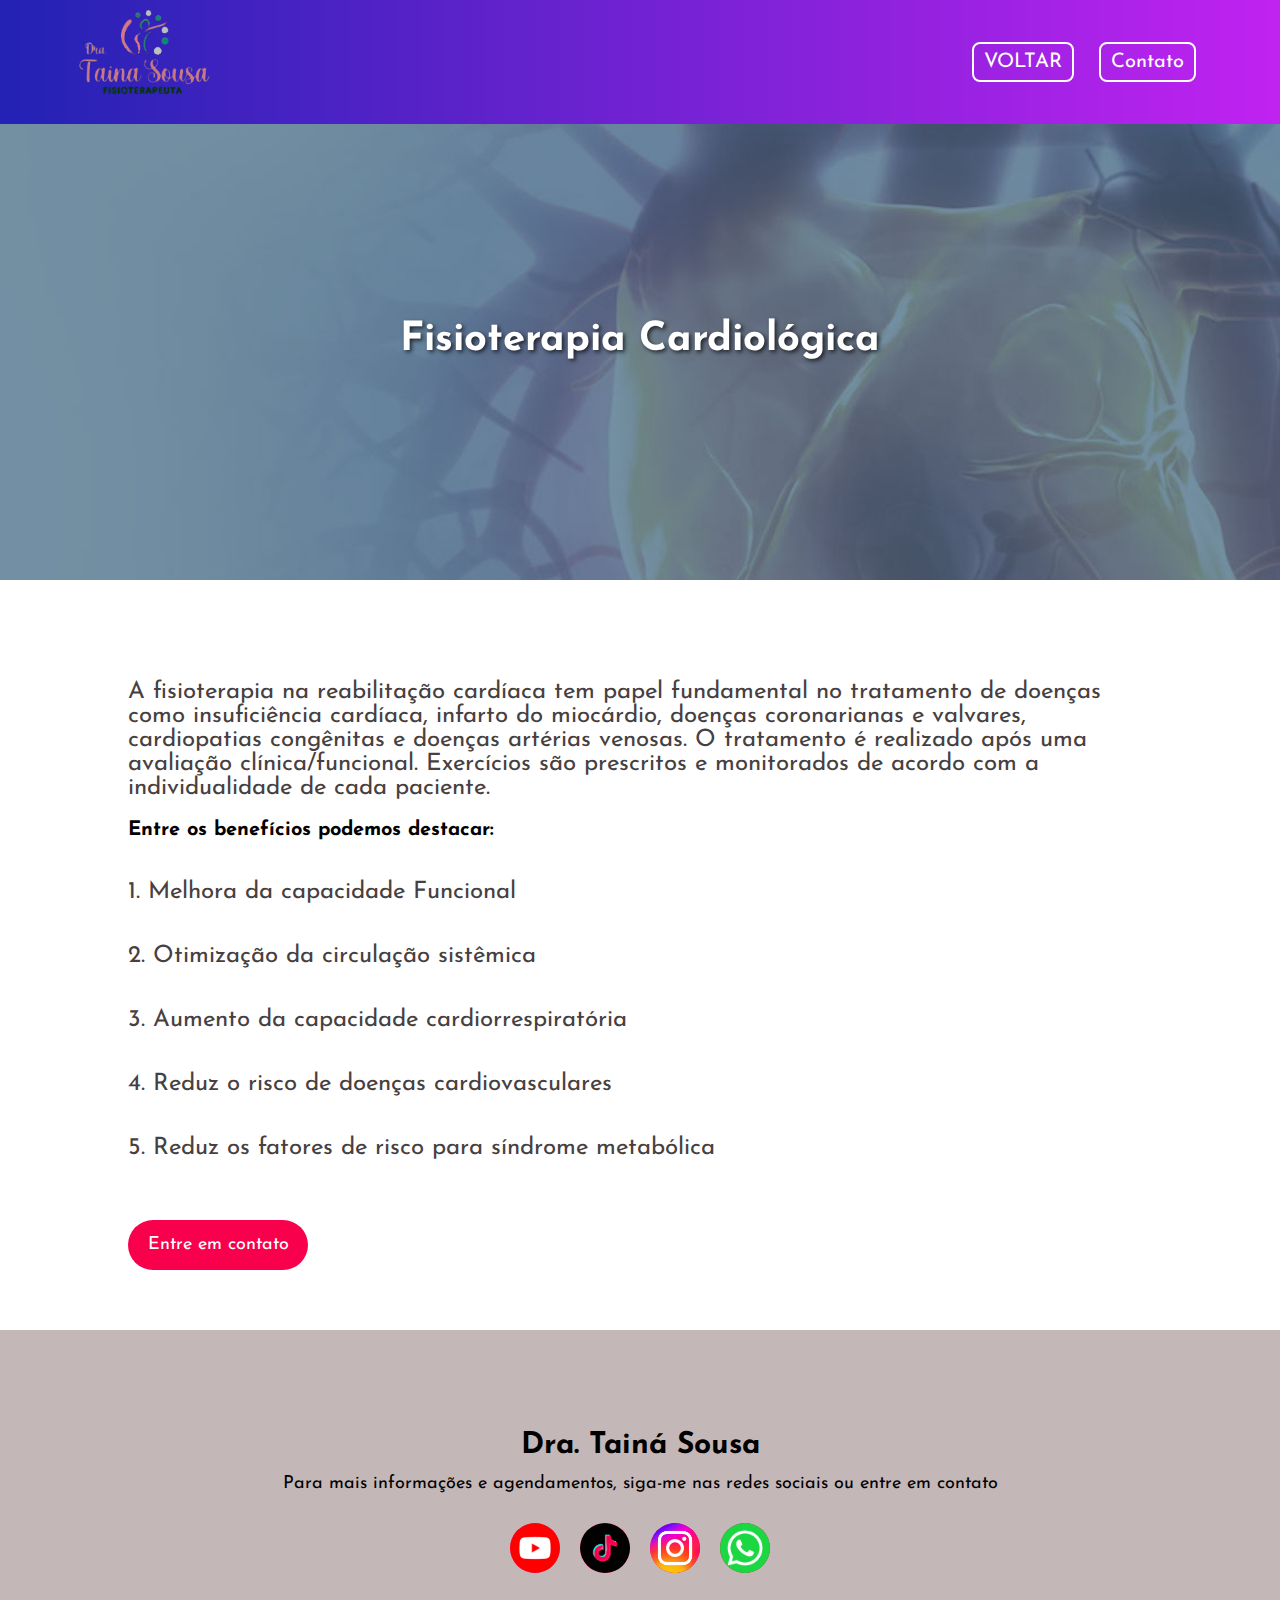
==== commit 993555bc: "dsaddfe" ====
--- a/public/projeto1/index.html
+++ b/public/projeto1/index.html
@@ -25,36 +25,27 @@
         <div class="logo">
           <a class="link-menu1" href="../../index.html#home"
             ><img
-              src="../../img/Fisioterapia/logo.png"
-              alt="Logo foto"
-              class="logo-foto"
+            src="../../img/Fisioterapia/logo.png"
+            alt="Logo foto"
+            class="logo-foto"
           /></a>
         </div>
 
         <ul>
-<<<<<<< HEAD
-          <li>
-            <a class="link-menu" href="../../index.html#projetos">VOLTAR</a>
-          </li>
-          <li><a class="link-menu" href="#fale-comigo">Contato</a></li>
-        </ul>
-      </nav>
-
-=======
           <li><a class="link-menu" href="../../index.html#projetos">VOLTAR</a></li>
           <li><a class="link-menu" href="#fale-comigo">Contato</a></li>
         </ul>
       </nav>
   
->>>>>>> d86ccdb91c97a0436c0d70c355f8996851c2a311
       <div class="projetos" id="projetos">
         <div class="fundo">
           <img src="../../img/Fisioterapia/caps/1.png" alt="caps" />
         </div>
-
+        
         <div class="cards-projetos">
           <div class="cards">
             <h5>Fisioterapia Cardiológica</h5>
+           
           </div>
         </div>
         <div class="cards-projetos"></div>
@@ -62,16 +53,11 @@
       <section id="sobre">
         <div>
           <p>
-            A fisioterapia na reabilitação cardíaca tem papel fundamental no
-            tratamento de doenças como insuficiência cardíaca, infarto do
-            miocárdio, doenças coronarianas e valvares, cardiopatias congênitas
-            e doenças artérias venosas. O tratamento é realizado após uma
-            avaliação clínica/funcional. Exercícios são prescritos e monitorados
-            de acordo com a individualidade de cada paciente.
+            A fisioterapia na reabilitação cardíaca tem papel fundamental no tratamento de doenças como insuficiência cardíaca, infarto do miocárdio, doenças coronarianas e valvares, cardiopatias congênitas e doenças artérias venosas. O tratamento é realizado após uma avaliação clínica/funcional. Exercícios são prescritos e monitorados de acordo com a individualidade de cada paciente.
           </p>
           <ul>
             <li>
-              <strong>Entre os benefícios podemos destacar:</strong>
+              <strong>Entre os benefícios podemos destacar:</strong> 
               <p>1. Melhora da capacidade Funcional</p>
               <p>2. Otimização da circulação sistêmica</p>
               <p>3. Aumento da capacidade cardiorrespiratória</p>
@@ -87,26 +73,23 @@
       <footer id="fale-comigo">
         <h5>Dra. Tainá Sousa</h5>
         <p>
-          Para mais informações e agendamentos, siga-me nas redes sociais ou
-          entre em contato
+          Para mais informações e agendamentos, siga-me nas redes sociais ou entre em contato
         </p>
-
+  
         <div class="social">
-          <a href="https://www.youtube.com/@Dra.Tain%C3%A1Sousa" target="_blank"
-            ><img src="./img/you.png" alt="LinkedIn"
+          <a href="https://www.linkedin.com/in/francilino-neto" target="_blank"
+            ><img src="../../img/you.png" alt="LinkedIn"
           /></a>
-          <a href="" target="_blank"
-            ><img src="./img/tick.png" alt="Telegram"
+          <a href="https://t.me/programador_python" target="_blank"
+            ><img src="../../img/tick.png" alt="Telegram"
+          /></a>
+          <a href="https://github.com/Francilino-Netoo" target="_blank"
+            ><img src="../../img/insta.png" alt="GitHub"
           /></a>
           <a
-            href="https://www.instagram.com/dra_tai_sousa_costa"
+            href="https://api.whatsapp.com/send/?phone=%2B5588996015972&text&type=phone_number&app_absent=0"
             target="_blank"
-            ><img src="./img/insta.png" alt="GitHub"
-          /></a>
-          <a
-            href="https://api.whatsapp.com/send/?phone=%2B558897015525&text&type=phone_number&app_absent=0"
-            target="_blank"
-            ><img src="./img/wha.png" alt="WhatsApp"
+            ><img src="../../img/wha.png" alt="WhatsApp"
           /></a>
         </div>
       </footer>
--- a/public/styles/styles.css
+++ b/public/styles/styles.css
@@ -23,7 +23,7 @@
   align-items: center;
   justify-content: space-between;
   width: 100%;
-  background: linear-gradient(to right, #fff, #c122f1);
+  background: linear-gradient(to right, #2222b4, #c122f1);
   padding: 0.01% 5%;
   z-index: 1000;
 }
@@ -424,30 +424,18 @@
   transition: 0.5s;
 }
 
-<<<<<<< HEAD
-@media (max-width: 600px) {
-=======
 
 @media (max-width: 600px) { 
->>>>>>> d86ccdb91c97a0436c0d70c355f8996851c2a311
   .logo img {
     height: 100px;
     margin-right: 20px;
     margin-bottom: 20px;
   }
-<<<<<<< HEAD
-
+  
   .minha-foto {
     display: none;
   }
-
-=======
-  
-  .minha-foto {
-    display: none;
-  }
-  
->>>>>>> d86ccdb91c97a0436c0d70c355f8996851c2a311
+  
   li {
     list-style: none;
     display: inline-block;
@@ -455,11 +443,7 @@
     margin-right: 20px;
     cursor: pointer;
   }
-<<<<<<< HEAD
-
-=======
-  
->>>>>>> d86ccdb91c97a0436c0d70c355f8996851c2a311
+  
   .link-menu {
     text-decoration: none;
     color: #ffffff;
@@ -470,30 +454,18 @@
     line-height: 1.5;
     text-align: center;
   }
-<<<<<<< HEAD
-
-=======
-  
->>>>>>> d86ccdb91c97a0436c0d70c355f8996851c2a311
+  
   li {
     display: inline;
     margin-right: 20px;
   }
-<<<<<<< HEAD
-
-=======
-  
->>>>>>> d86ccdb91c97a0436c0d70c355f8996851c2a311
+  
   li:hover .link-menu,
   .link-menu:hover {
     color: #00f929;
     border-color: #f9004d;
   }
-<<<<<<< HEAD
-
-=======
-  
->>>>>>> d86ccdb91c97a0436c0d70c355f8996851c2a311
+  
   /* Contêiner principal */
   .meu-nome {
     position: relative;
@@ -506,11 +478,7 @@
     justify-content: center;
     margin-top: 100px;
   }
-<<<<<<< HEAD
-
-=======
-  
->>>>>>> d86ccdb91c97a0436c0d70c355f8996851c2a311
+  
   /* Contêiner do slider */
   .slider {
     position: relative;
@@ -519,11 +487,7 @@
     display: flex;
     transition: opacity 1s ease-in-out;
   }
-<<<<<<< HEAD
-
-=======
-  
->>>>>>> d86ccdb91c97a0436c0d70c355f8996851c2a311
+  
   /* Slide individual */
   .slide {
     position: absolute;
@@ -534,20 +498,12 @@
     align-items: center;
     justify-content: center;
   }
-<<<<<<< HEAD
-
-=======
-  
->>>>>>> d86ccdb91c97a0436c0d70c355f8996851c2a311
+  
   /* Slide ativo */
   .slide.active {
     opacity: 1;
   }
-<<<<<<< HEAD
-
-=======
-  
->>>>>>> d86ccdb91c97a0436c0d70c355f8996851c2a311
+  
   /* Texto sobreposto */
   .slider-text {
     position: absolute;
@@ -560,11 +516,7 @@
     z-index: 10;
     text-align: center;
   }
-<<<<<<< HEAD
-
-=======
-  
->>>>>>> d86ccdb91c97a0436c0d70c355f8996851c2a311
+  
   /* Setas de navegação */
   .prev,
   .next {
@@ -579,33 +531,18 @@
     cursor: pointer;
     user-select: none;
     text-align: center;
-<<<<<<< HEAD
-
+  
     z-index: 3;
   }
-
+  
   .prev {
     left: 10px;
   }
-
+  
   .next {
     right: 10px;
   }
-
-=======
-  
-    z-index: 3;
-  }
-  
-  .prev {
-    left: 10px;
-  }
-  
-  .next {
-    right: 10px;
-  }
-  
->>>>>>> d86ccdb91c97a0436c0d70c355f8996851c2a311
+  
   /* Dots de navegação */
   .nav-dots {
     position: absolute;
@@ -615,11 +552,7 @@
     display: flex;
     gap: 10px;
   }
-<<<<<<< HEAD
-
-=======
-  
->>>>>>> d86ccdb91c97a0436c0d70c355f8996851c2a311
+  
   .dot {
     background-color: #ffffff;
     border-radius: 50%;
@@ -628,28 +561,16 @@
     cursor: pointer;
     transition: background-color 0.3s ease;
   }
-<<<<<<< HEAD
-
+  
   .dot.active {
     background-color: #f9004d;
   }
-
-=======
-  
-  .dot.active {
-    background-color: #f9004d;
-  }
-  
->>>>>>> d86ccdb91c97a0436c0d70c355f8996851c2a311
+  
   .agendar {
     text-align: center;
     margin-top: 10vh;
   }
-<<<<<<< HEAD
-
-=======
-  
->>>>>>> d86ccdb91c97a0436c0d70c355f8996851c2a311
+  
   .agendar h2 {
     font-family: "Josefin Sans", sans-serif;
     font-weight: 700;
@@ -657,53 +578,29 @@
     font-size: 36px;
     margin: 0;
   }
-<<<<<<< HEAD
-
+  
   .agendar h2 span {
     display: inline;
   }
-
+  
   .agendar h2 .fisiolife {
     color: #008000;
   }
-
+  
   .agendar h2 .fisiolife-live {
     color: #00ff00;
   }
-
-=======
-  
-  .agendar h2 span {
-    display: inline;
-  }
-  
-  .agendar h2 .fisiolife {
-    color: #008000;
-  }
-  
-  .agendar h2 .fisiolife-live {
-    color: #00ff00;
-  }
-  
->>>>>>> d86ccdb91c97a0436c0d70c355f8996851c2a311
+  
   .agendar h2 a {
     color: #f9004d;
     text-decoration: none;
     font-weight: bold;
   }
-<<<<<<< HEAD
-
+  
   .agendar h2 a:hover {
     text-decoration: underline;
   }
-
-=======
-  
-  .agendar h2 a:hover {
-    text-decoration: underline;
-  }
-  
->>>>>>> d86ccdb91c97a0436c0d70c355f8996851c2a311
+  
   section {
     display: flex;
     align-items: center;
@@ -711,11 +608,7 @@
     background-color: #fff;
     flex-wrap: wrap;
   }
-<<<<<<< HEAD
-
-=======
-  
->>>>>>> d86ccdb91c97a0436c0d70c355f8996851c2a311
+  
   section img {
     height: 400px;
     border-radius: 50%;
@@ -726,19 +619,11 @@
   section#sobre p {
     margin-bottom: 20px;
   }
-<<<<<<< HEAD
-
+  
   section#sobre ul {
     margin-bottom: 20px;
   }
-
-=======
-  
-  section#sobre ul {
-    margin-bottom: 20px;
-  }
-  
->>>>>>> d86ccdb91c97a0436c0d70c355f8996851c2a311
+  
   section#sobre ul li {
     margin-bottom: 10px;
   }
@@ -747,31 +632,19 @@
     margin-top: 10px;
     font-weight: bold;
   }
-<<<<<<< HEAD
-
-=======
-  
->>>>>>> d86ccdb91c97a0436c0d70c355f8996851c2a311
+  
   section div h2 {
     color: #000000;
     font-size: 75px;
   }
-<<<<<<< HEAD
-
-=======
-  
->>>>>>> d86ccdb91c97a0436c0d70c355f8996851c2a311
+  
   section div p {
     color: #474041;
     font-size: 24px;
     margin-top: 40px;
     margin-bottom: 60px;
   }
-<<<<<<< HEAD
-
-=======
-  
->>>>>>> d86ccdb91c97a0436c0d70c355f8996851c2a311
+  
   section div button {
     color: #ffffff;
     background-color: #f9004d;
@@ -781,21 +654,13 @@
     border: none;
     border-radius: 26px;
   }
-<<<<<<< HEAD
-
-=======
-  
->>>>>>> d86ccdb91c97a0436c0d70c355f8996851c2a311
+  
   section div button:hover {
     color: #000;
     border: 3px solid #f9004d;
     transition: 0.5s;
   }
-<<<<<<< HEAD
-
-=======
-  
->>>>>>> d86ccdb91c97a0436c0d70c355f8996851c2a311
+  
   /*********************************/
   .projetos {
     padding-top: 50px;
@@ -803,11 +668,7 @@
     position: relative;
     text-align: center; /* Centraliza o texto e os elementos dentro da seção projetos */
   }
-<<<<<<< HEAD
-
-=======
-  
->>>>>>> d86ccdb91c97a0436c0d70c355f8996851c2a311
+  
   .fundo {
     position: fixed;
     top: 0;
@@ -817,31 +678,19 @@
     z-index: -1; /* Certifique-se de que está atrás de outros elementos */
     overflow: hidden; /* Garante que a imagem não ultrapasse a área da div */
   }
-<<<<<<< HEAD
-
-=======
-  
->>>>>>> d86ccdb91c97a0436c0d70c355f8996851c2a311
+  
   .fundo img {
     width: 100%;
     height: 100%;
     object-fit: cover;
   }
-<<<<<<< HEAD
-
-=======
-  
->>>>>>> d86ccdb91c97a0436c0d70c355f8996851c2a311
+  
   .projetos h2 {
     font-size: 50px;
     color: #ffffff;
     margin-bottom: 50px;
   }
-<<<<<<< HEAD
-
-=======
-  
->>>>>>> d86ccdb91c97a0436c0d70c355f8996851c2a311
+  
   /* Estilo para o contêiner dos cartões */
   .cards-projetos {
     display: grid;
@@ -849,11 +698,7 @@
     justify-items: center;
     margin-top: 100px;
   }
-<<<<<<< HEAD
-
-=======
-  
->>>>>>> d86ccdb91c97a0436c0d70c355f8996851c2a311
+  
   /* Estilo para cada cartão */
   .cards {
     width: 100%;
@@ -866,11 +711,7 @@
     align-items: center;
     justify-content: center;
   }
-<<<<<<< HEAD
-
-=======
-  
->>>>>>> d86ccdb91c97a0436c0d70c355f8996851c2a311
+  
   /* Contêiner da imagem dentro do cartão */
   .cards .a img {
     width: 100%;
@@ -878,11 +719,7 @@
     object-fit: cover;
     display: block;
   }
-<<<<<<< HEAD
-
-=======
-  
->>>>>>> d86ccdb91c97a0436c0d70c355f8996851c2a311
+  
   /* Estilo para o texto sobre a imagem */
   .cards h5 {
     position: absolute;
@@ -899,11 +736,7 @@
     z-index: 1;
   }
   /************************************* */
-<<<<<<< HEAD
-
-=======
-  
->>>>>>> d86ccdb91c97a0436c0d70c355f8996851c2a311
+  
   /************************************* */
   footer {
     background-color: #c4b7b7;
@@ -914,49 +747,29 @@
     align-items: center;
     justify-content: center;
   }
-<<<<<<< HEAD
-
-=======
-  
->>>>>>> d86ccdb91c97a0436c0d70c355f8996851c2a311
+  
   footer h5 {
     color: #000;
     font-size: 30px;
   }
-<<<<<<< HEAD
-
-=======
-  
->>>>>>> d86ccdb91c97a0436c0d70c355f8996851c2a311
+  
   footer p {
     color: #000;
     font-size: 18px;
     margin-top: 14px;
     margin-bottom: 30px;
   }
-<<<<<<< HEAD
-
-=======
-  
->>>>>>> d86ccdb91c97a0436c0d70c355f8996851c2a311
+  
   .social {
     display: flex;
     gap: 20px;
   }
-<<<<<<< HEAD
-
-=======
-  
->>>>>>> d86ccdb91c97a0436c0d70c355f8996851c2a311
+  
   .social img {
     height: 50px;
     border-radius: 50%;
   }
-<<<<<<< HEAD
-
-=======
-  
->>>>>>> d86ccdb91c97a0436c0d70c355f8996851c2a311
+  
   .social a {
     background-color: #f9004d;
     padding: 15px;
@@ -968,60 +781,35 @@
     width: 50px;
     cursor: pointer;
   }
-<<<<<<< HEAD
-
-=======
-  
->>>>>>> d86ccdb91c97a0436c0d70c355f8996851c2a311
+  
   .social a:hover {
     transform: scale(1.3);
     transition: 0.5s;
   }
-<<<<<<< HEAD
-}
-
-@media (max-width: 480px) {
-=======
   
 }
 
 @media (max-width: 480px) { 
->>>>>>> d86ccdb91c97a0436c0d70c355f8996851c2a311
   .caixa-principal {
     height: 40vh;
     width: 100%;
     background-size: 30%;
     background-position: right 100px bottom 100px;
     background-repeat: no-repeat;
-<<<<<<< HEAD
-
+  
     z-index: 1;
   }
-
-=======
-  
-    z-index: 1;
-  }
-  
->>>>>>> d86ccdb91c97a0436c0d70c355f8996851c2a311
+  
   .logo img {
     height: 60px;
     margin-right: 20px;
     margin-bottom: 5px;
   }
-<<<<<<< HEAD
-
+  
   .minha-foto {
     display: none;
   }
-
-=======
-  
-  .minha-foto {
-    display: none;
-  }
-  
->>>>>>> d86ccdb91c97a0436c0d70c355f8996851c2a311
+  
   li {
     list-style: none;
     display: inline-block;
@@ -1029,11 +817,7 @@
     margin-right: 20px;
     cursor: pointer;
   }
-<<<<<<< HEAD
-
-=======
-  
->>>>>>> d86ccdb91c97a0436c0d70c355f8996851c2a311
+  
   .link-menu {
     text-decoration: none;
     color: #ffffff;
@@ -1044,30 +828,18 @@
     line-height: 1.5;
     text-align: center;
   }
-<<<<<<< HEAD
-
-=======
-  
->>>>>>> d86ccdb91c97a0436c0d70c355f8996851c2a311
+  
   li {
     display: inline;
     margin-right: 20px;
   }
-<<<<<<< HEAD
-
-=======
-  
->>>>>>> d86ccdb91c97a0436c0d70c355f8996851c2a311
+  
   li:hover .link-menu,
   .link-menu:hover {
     color: #00f929;
     border-color: #f9004d;
   }
-<<<<<<< HEAD
-
-=======
-  
->>>>>>> d86ccdb91c97a0436c0d70c355f8996851c2a311
+  
   /* Contêiner principal */
   .meu-nome {
     position: relative;
@@ -1080,11 +852,7 @@
     justify-content: center;
     margin-top: 40px;
   }
-<<<<<<< HEAD
-
-=======
-  
->>>>>>> d86ccdb91c97a0436c0d70c355f8996851c2a311
+  
   /* Contêiner do slider */
   .slider {
     position: relative;
@@ -1093,11 +861,7 @@
     display: flex;
     transition: opacity 1s ease-in-out;
   }
-<<<<<<< HEAD
-
-=======
-  
->>>>>>> d86ccdb91c97a0436c0d70c355f8996851c2a311
+  
   /* Slide individual */
   .slide {
     position: absolute;
@@ -1108,11 +872,7 @@
     align-items: center;
     justify-content: center;
   }
-<<<<<<< HEAD
-
-=======
-  
->>>>>>> d86ccdb91c97a0436c0d70c355f8996851c2a311
+  
   /* Texto sobreposto */
   .slider-text {
     position: absolute;
@@ -1125,22 +885,14 @@
     z-index: 10;
     text-align: center;
   }
-<<<<<<< HEAD
-  /* Estilo para o contêiner dos cartões */
-=======
    /* Estilo para o contêiner dos cartões */
->>>>>>> d86ccdb91c97a0436c0d70c355f8996851c2a311
   .cards-projetos {
     display: grid;
     gap: 20px 1px;
     justify-items: center;
     margin-top: 5px;
   }
-<<<<<<< HEAD
-
-=======
-  
->>>>>>> d86ccdb91c97a0436c0d70c355f8996851c2a311
+  
   /* Estilo para cada cartão */
   .cards {
     width: 100%;
@@ -1153,11 +905,7 @@
     align-items: center;
     justify-content: center;
   }
-<<<<<<< HEAD
-
-=======
-  
->>>>>>> d86ccdb91c97a0436c0d70c355f8996851c2a311
+  
   /* Contêiner da imagem dentro do cartão */
   .cards .a img {
     width: 100%;
@@ -1165,11 +913,7 @@
     object-fit: cover;
     display: block;
   }
-<<<<<<< HEAD
-
-=======
-  
->>>>>>> d86ccdb91c97a0436c0d70c355f8996851c2a311
+  
   /* Estilo para o texto sobre a imagem */
   .cards h5 {
     position: absolute;
@@ -1199,33 +943,18 @@
     cursor: pointer;
     user-select: none;
     text-align: center;
-<<<<<<< HEAD
-
+  
     z-index: 3;
   }
-
+  
   .prev {
     left: 10px;
   }
-
+  
   .next {
     right: 10px;
   }
-
-=======
-  
-    z-index: 3;
-  }
-  
-  .prev {
-    left: 10px;
-  }
-  
-  .next {
-    right: 10px;
-  }
-  
->>>>>>> d86ccdb91c97a0436c0d70c355f8996851c2a311
+  
   /* Dots de navegação */
   .nav-dots {
     position: absolute;
@@ -1235,11 +964,7 @@
     display: flex;
     gap: 10px;
   }
-<<<<<<< HEAD
-
-=======
-  
->>>>>>> d86ccdb91c97a0436c0d70c355f8996851c2a311
+  
   .dot {
     background-color: #ffffff;
     border-radius: 50%;
@@ -1248,20 +973,12 @@
     cursor: pointer;
     transition: background-color 0.3s ease;
   }
-<<<<<<< HEAD
-
-=======
-  
->>>>>>> d86ccdb91c97a0436c0d70c355f8996851c2a311
+  
   .agendar {
     text-align: center;
     margin-top: 2vh;
   }
-<<<<<<< HEAD
-
-=======
-  
->>>>>>> d86ccdb91c97a0436c0d70c355f8996851c2a311
+  
   .agendar h2 {
     font-family: "Josefin Sans", sans-serif;
     font-weight: 700;
@@ -1269,30 +986,18 @@
     font-size: 36px;
     margin: 0;
   }
-<<<<<<< HEAD
-
-=======
-  
-  
->>>>>>> d86ccdb91c97a0436c0d70c355f8996851c2a311
+  
+  
   .agendar h2 a {
     color: #f9004d;
     text-decoration: none;
     font-weight: bold;
   }
-<<<<<<< HEAD
-
+  
   .agendar h2 a:hover {
     text-decoration: underline;
   }
-
-=======
-  
-  .agendar h2 a:hover {
-    text-decoration: underline;
-  }
-  
->>>>>>> d86ccdb91c97a0436c0d70c355f8996851c2a311
+  
   section {
     display: flex;
     align-items: center;
@@ -1300,11 +1005,7 @@
     background-color: #fff;
     flex-wrap: wrap;
   }
-<<<<<<< HEAD
-
-=======
-  
->>>>>>> d86ccdb91c97a0436c0d70c355f8996851c2a311
+  
   section img {
     height: 400px;
     border-radius: 50%;
@@ -1315,19 +1016,11 @@
   section#sobre p {
     margin-bottom: 20px;
   }
-<<<<<<< HEAD
-
+  
   section#sobre ul {
     margin-bottom: 20px;
   }
-
-=======
-  
-  section#sobre ul {
-    margin-bottom: 20px;
-  }
-  
->>>>>>> d86ccdb91c97a0436c0d70c355f8996851c2a311
+  
   section#sobre ul li {
     margin-bottom: 10px;
   }
@@ -1336,31 +1029,19 @@
     margin-top: 5px;
     font-weight: bold;
   }
-<<<<<<< HEAD
-
-=======
-  
->>>>>>> d86ccdb91c97a0436c0d70c355f8996851c2a311
+  
   section div h2 {
     color: #000000;
     font-size: 14px;
   }
-<<<<<<< HEAD
-
-=======
-  
->>>>>>> d86ccdb91c97a0436c0d70c355f8996851c2a311
+  
   section div p {
     color: #474041;
     font-size: 14px;
     margin-top: 20px;
     margin-bottom: 20px;
   }
-<<<<<<< HEAD
-
-=======
-  
->>>>>>> d86ccdb91c97a0436c0d70c355f8996851c2a311
+  
   section div button {
     color: #ffffff;
     background-color: #f9004d;
@@ -1370,21 +1051,13 @@
     border: none;
     border-radius: 26px;
   }
-<<<<<<< HEAD
-
-=======
-  
->>>>>>> d86ccdb91c97a0436c0d70c355f8996851c2a311
+  
   section div button:hover {
     color: #000;
     border: 3px solid #f9004d;
     transition: 0.5s;
   }
-<<<<<<< HEAD
-
-=======
-  
->>>>>>> d86ccdb91c97a0436c0d70c355f8996851c2a311
+  
   /************************************* */
   /************************************* */
   footer {
@@ -1396,20 +1069,12 @@
     align-items: center;
     justify-content: center;
   }
-<<<<<<< HEAD
-
-=======
-  
->>>>>>> d86ccdb91c97a0436c0d70c355f8996851c2a311
+  
   footer h5 {
     color: #000;
     font-size: 20px;
   }
-<<<<<<< HEAD
-
-=======
-  
->>>>>>> d86ccdb91c97a0436c0d70c355f8996851c2a311
+  
   footer p {
     color: #000;
     font-size: 13px;
@@ -1418,29 +1083,17 @@
     margin: 20px;
     text-align: center;
   }
-<<<<<<< HEAD
-
-=======
-  
->>>>>>> d86ccdb91c97a0436c0d70c355f8996851c2a311
+  
   .social {
     display: flex;
     gap: 15px;
   }
-<<<<<<< HEAD
-
-=======
-  
->>>>>>> d86ccdb91c97a0436c0d70c355f8996851c2a311
+  
   .social img {
     height: 50px;
     border-radius: 50%;
   }
-<<<<<<< HEAD
-
-=======
-  
->>>>>>> d86ccdb91c97a0436c0d70c355f8996851c2a311
+  
   .social a {
     background-color: #f9004d;
     padding: 15px;
@@ -1452,18 +1105,10 @@
     width: 50px;
     cursor: pointer;
   }
-<<<<<<< HEAD
-
-=======
-  
->>>>>>> d86ccdb91c97a0436c0d70c355f8996851c2a311
+  
   .social a:hover {
     transform: scale(1.3);
     transition: 0.5s;
   }
-<<<<<<< HEAD
-}
-=======
-  
-}
->>>>>>> d86ccdb91c97a0436c0d70c355f8996851c2a311
+  
+}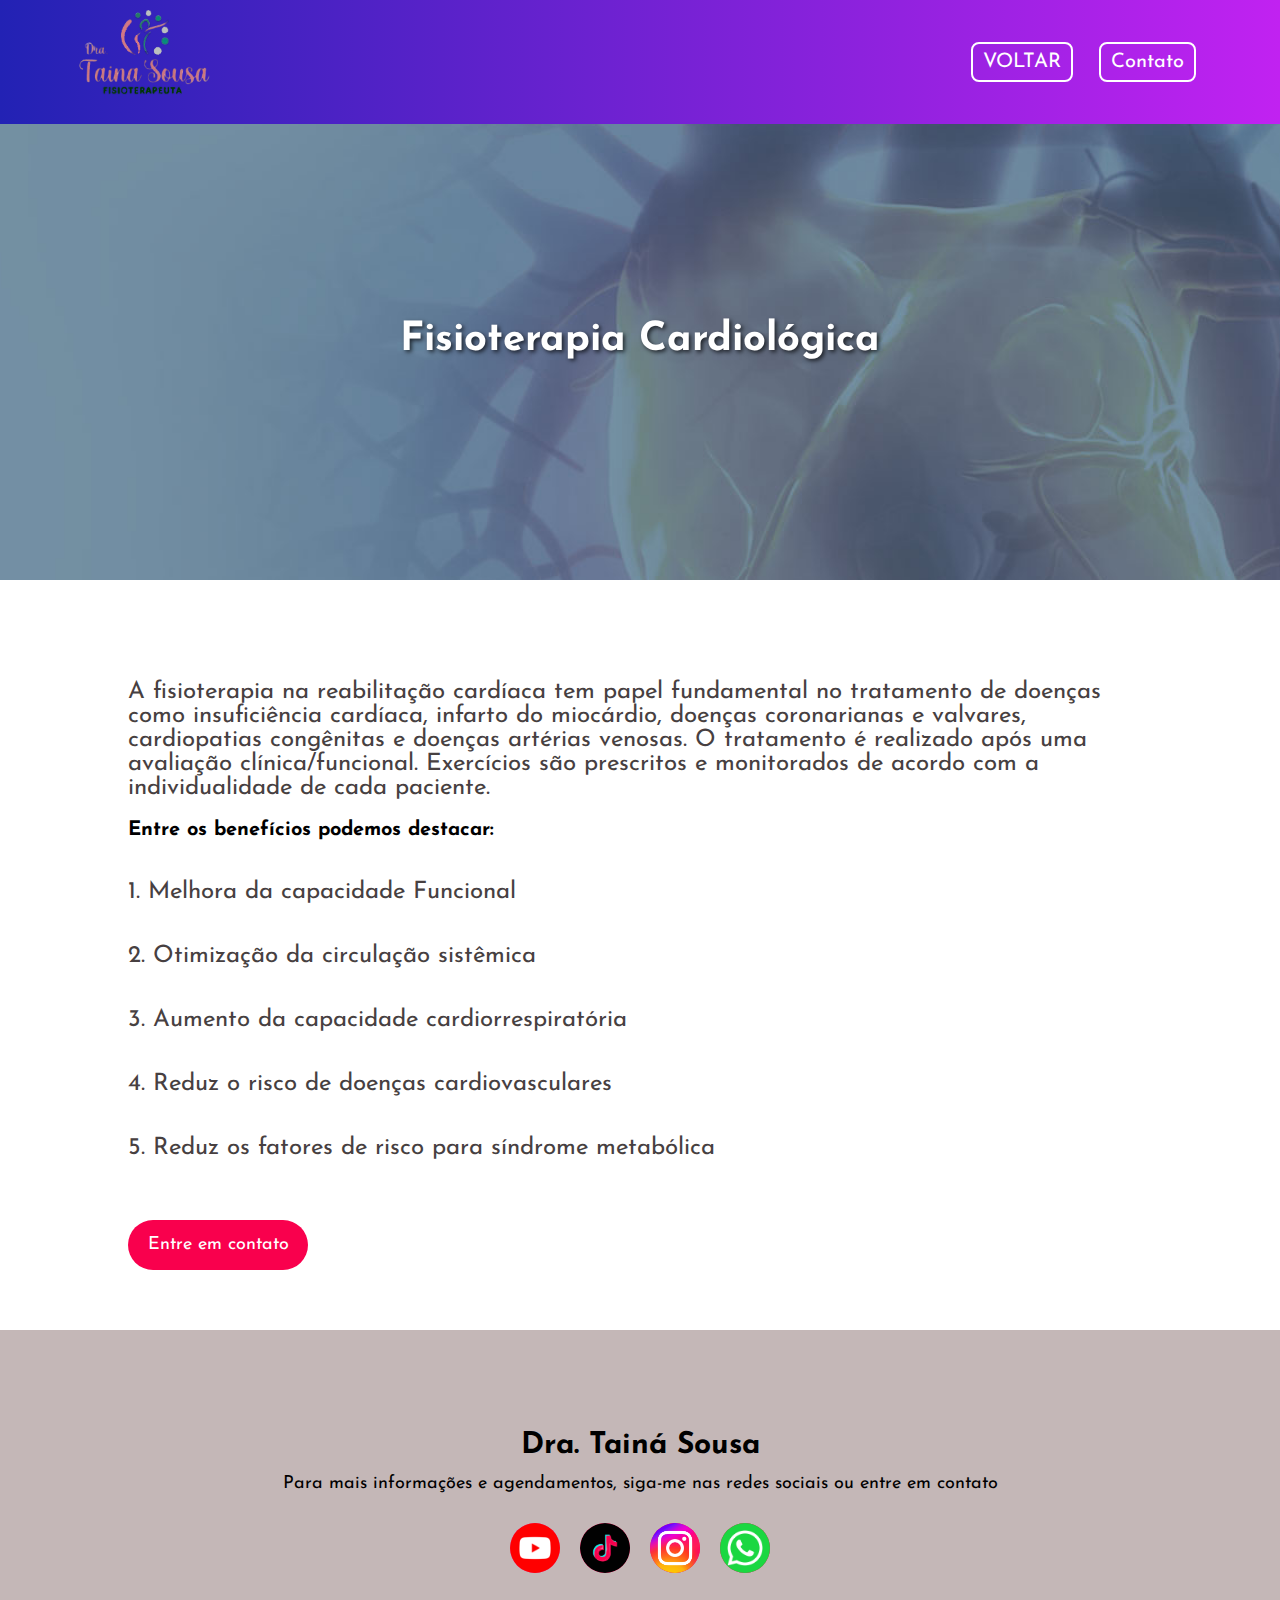
==== commit dc7dc629: "dafefgafga" ====
--- a/public/projeto1/index.html
+++ b/public/projeto1/index.html
@@ -25,27 +25,28 @@
         <div class="logo">
           <a class="link-menu1" href="../../index.html#home"
             ><img
-            src="../../img/Fisioterapia/logo.png"
-            alt="Logo foto"
-            class="logo-foto"
+              src="../../img/Fisioterapia/logo.png"
+              alt="Logo foto"
+              class="logo-foto"
           /></a>
         </div>
 
         <ul>
-          <li><a class="link-menu" href="../../index.html#projetos">VOLTAR</a></li>
+          <li>
+            <a class="link-menu" href="../../index.html#projetos">VOLTAR</a>
+          </li>
           <li><a class="link-menu" href="#fale-comigo">Contato</a></li>
         </ul>
       </nav>
-  
+
       <div class="projetos" id="projetos">
         <div class="fundo">
           <img src="../../img/Fisioterapia/caps/1.png" alt="caps" />
         </div>
-        
+
         <div class="cards-projetos">
           <div class="cards">
             <h5>Fisioterapia Cardiológica</h5>
-           
           </div>
         </div>
         <div class="cards-projetos"></div>
@@ -53,11 +54,16 @@
       <section id="sobre">
         <div>
           <p>
-            A fisioterapia na reabilitação cardíaca tem papel fundamental no tratamento de doenças como insuficiência cardíaca, infarto do miocárdio, doenças coronarianas e valvares, cardiopatias congênitas e doenças artérias venosas. O tratamento é realizado após uma avaliação clínica/funcional. Exercícios são prescritos e monitorados de acordo com a individualidade de cada paciente.
+            A fisioterapia na reabilitação cardíaca tem papel fundamental no
+            tratamento de doenças como insuficiência cardíaca, infarto do
+            miocárdio, doenças coronarianas e valvares, cardiopatias congênitas
+            e doenças artérias venosas. O tratamento é realizado após uma
+            avaliação clínica/funcional. Exercícios são prescritos e monitorados
+            de acordo com a individualidade de cada paciente.
           </p>
           <ul>
             <li>
-              <strong>Entre os benefícios podemos destacar:</strong> 
+              <strong>Entre os benefícios podemos destacar:</strong>
               <p>1. Melhora da capacidade Funcional</p>
               <p>2. Otimização da circulação sistêmica</p>
               <p>3. Aumento da capacidade cardiorrespiratória</p>
@@ -73,21 +79,24 @@
       <footer id="fale-comigo">
         <h5>Dra. Tainá Sousa</h5>
         <p>
-          Para mais informações e agendamentos, siga-me nas redes sociais ou entre em contato
+          Para mais informações e agendamentos, siga-me nas redes sociais ou
+          entre em contato
         </p>
-  
+
         <div class="social">
-          <a href="https://www.linkedin.com/in/francilino-neto" target="_blank"
+          <a href="https://www.youtube.com/@Dra.Tain%C3%A1Sousa" target="_blank"
             ><img src="../../img/you.png" alt="LinkedIn"
           /></a>
-          <a href="https://t.me/programador_python" target="_blank"
+          <a href="" target="_blank"
             ><img src="../../img/tick.png" alt="Telegram"
           /></a>
-          <a href="https://github.com/Francilino-Netoo" target="_blank"
+          <a
+            href="https://www.instagram.com/dra_tai_sousa_costa"
+            target="_blank"
             ><img src="../../img/insta.png" alt="GitHub"
           /></a>
           <a
-            href="https://api.whatsapp.com/send/?phone=%2B5588996015972&text&type=phone_number&app_absent=0"
+            href="https://api.whatsapp.com/send/?phone=%2B558897015525&text&type=phone_number&app_absent=0"
             target="_blank"
             ><img src="../../img/wha.png" alt="WhatsApp"
           /></a>
